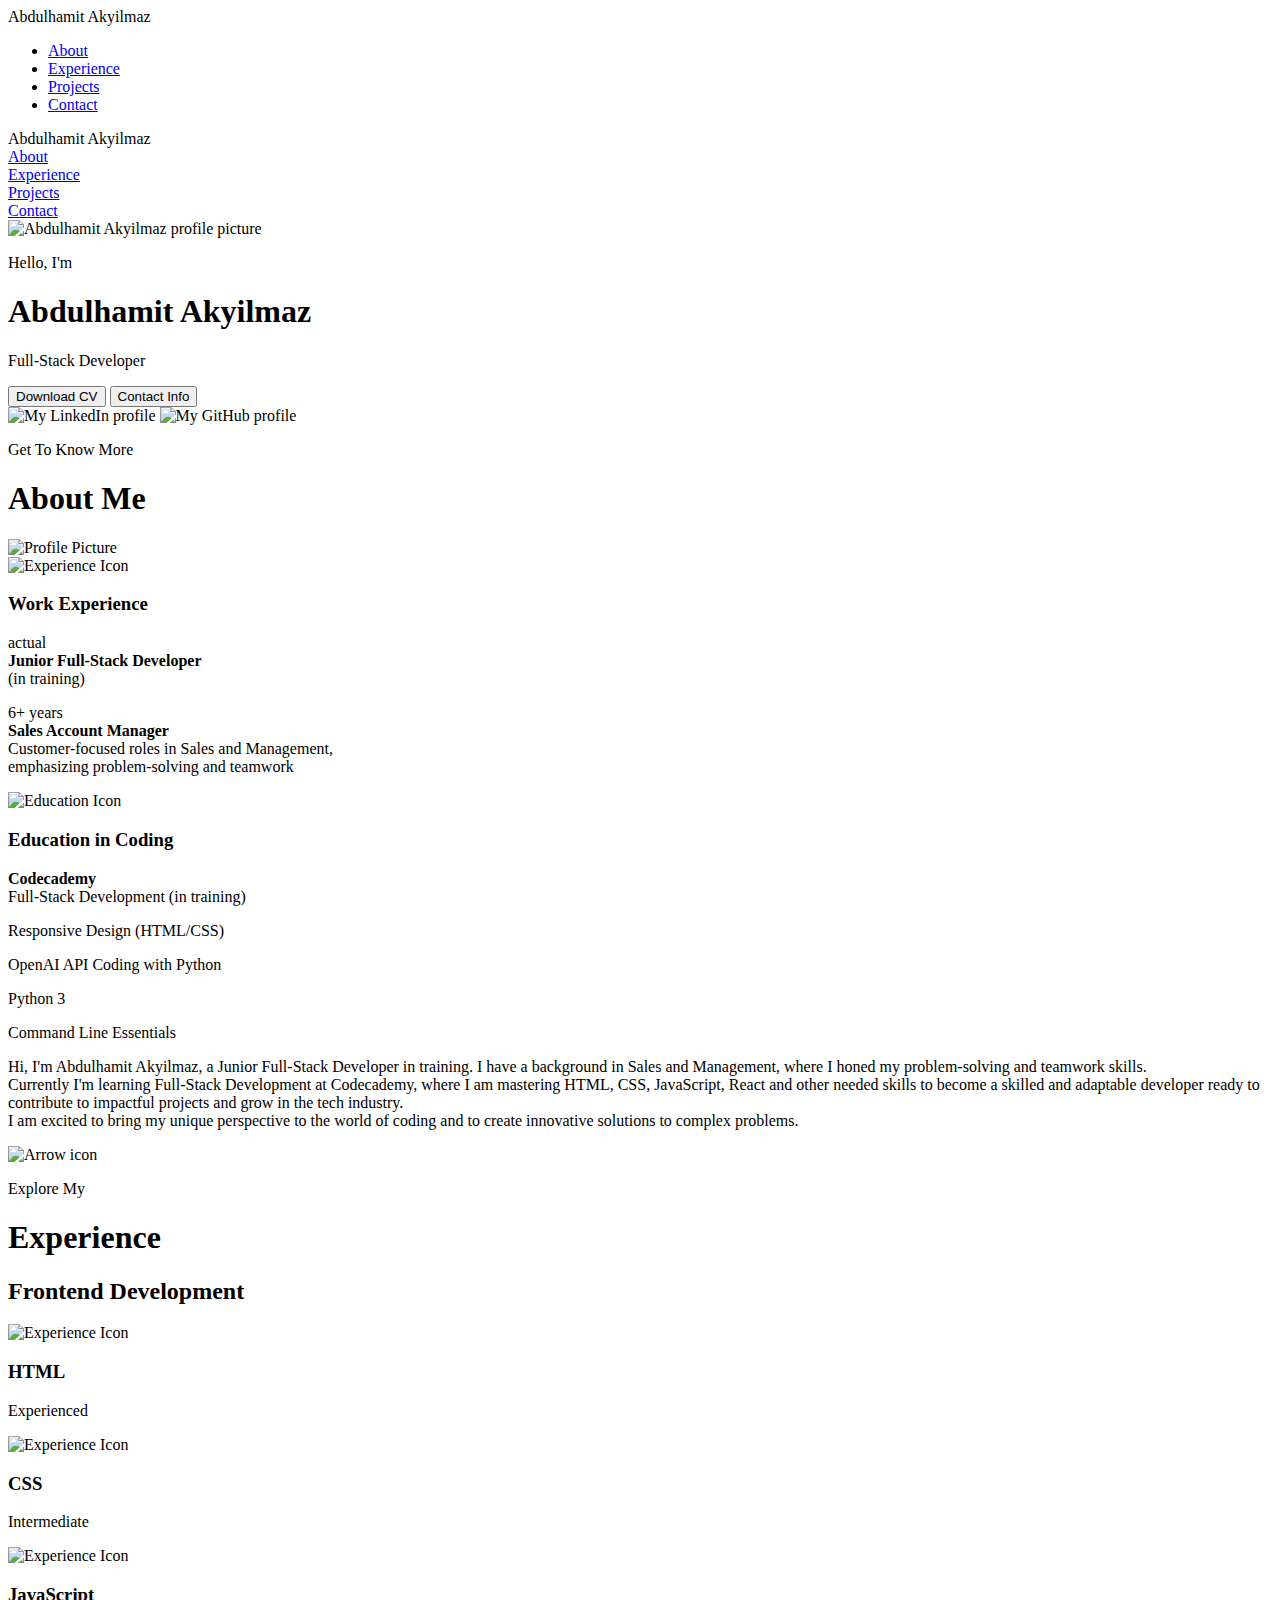
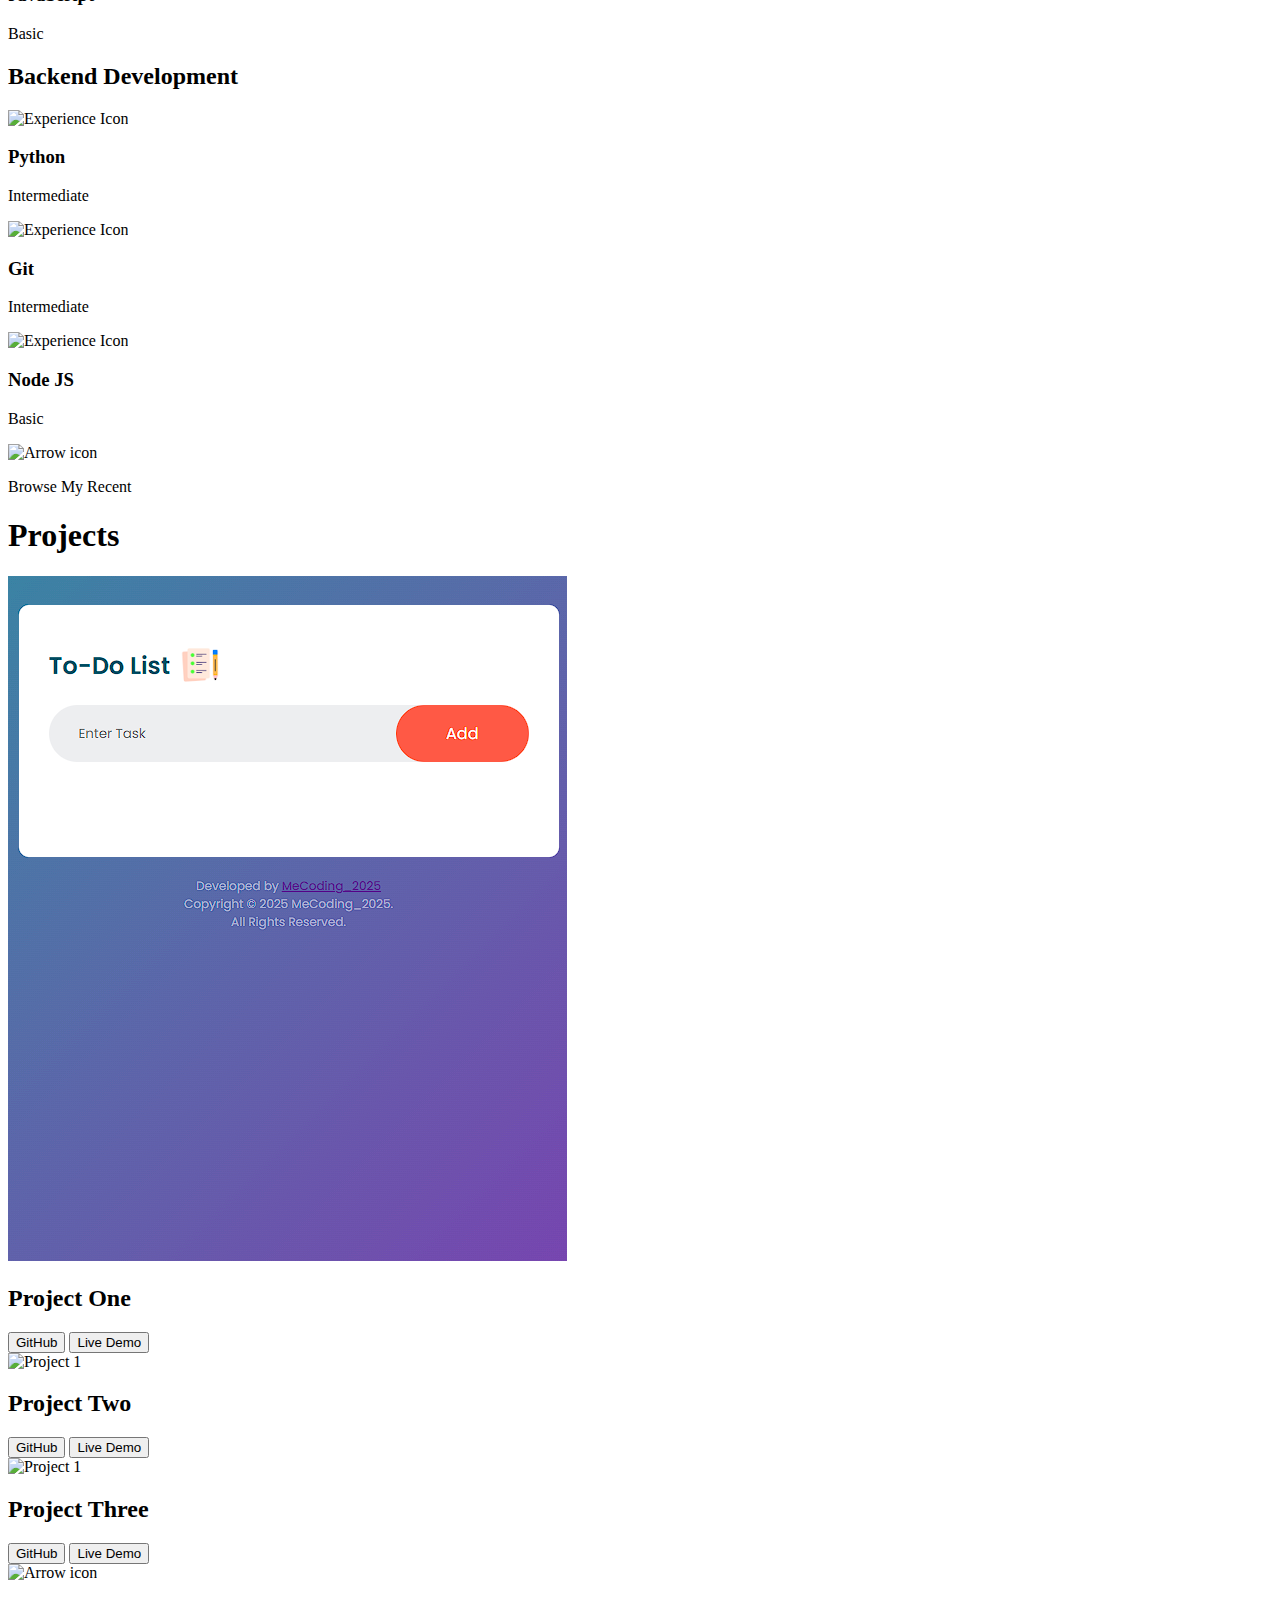
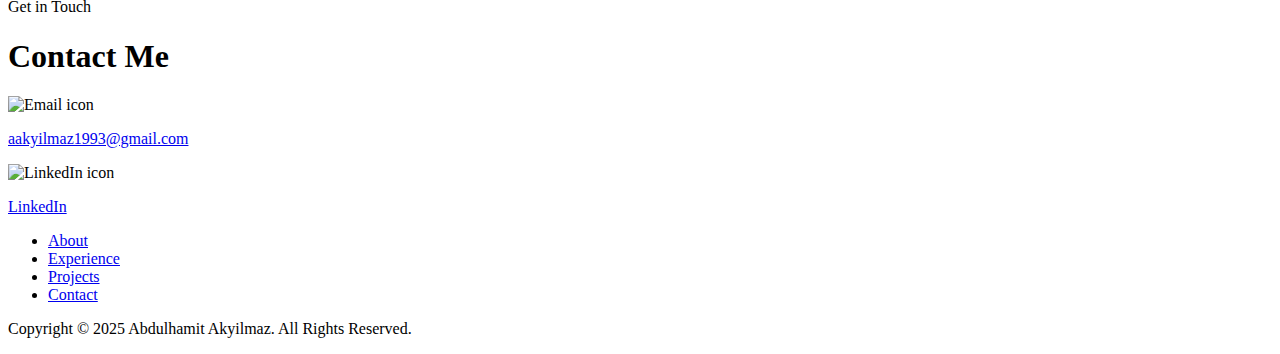
==== index.html @ ec8c19b9 "updated index and new project1 picture" ====
<!DOCTYPE html>
<html lang="en">
 <head>
    <meta charset="UTF-8">
    <meta http-equiv="X-UA-Compatible" content="ie=edge">
    <meta name="viewport" content="width=device-width, initial-scale=1.0">
    <link rel="stylesheet" href="style.css">
    <link rel="stylesheet" href="mediaqueries.css">
    <title>My Portfolio</title>
 </head>
 <body>
    <nav id="desktop-nav">
        <div class="logo">Abdulhamit Akyilmaz</div>
        <div>
            <ul class="nav-links">
                <li><a href="#about">About</a></li>
                <li><a href="#experience">Experience</a></li>
                <li><a href="#projects">Projects</a></li>
                <li><a href="#contact">Contact</a></li>
            </ul>
        </div>
    </nav>
    <nav id="hamburger-nav">
        <div class="logo">Abdulhamit Akyilmaz</div>
        <div class="hamburger-menu">
            <div class="hamburger-icon" onclick="toggleMenu()">
                <span></span>
                <span></span>
                <span></span>
            </div>
            <div class="menu-links">
                <li><a href="#about" onclick="toggleMenu()">About</a></li>
                <li><a href="#experience" onclick="toggleMenu()">Experience</a></li>
                <li><a href="#projects" onclick="toggleMenu()">Projects</a></li>
                <li><a href="#contact" onclick="toggleMenu()">Contact</a></li>
            </div>
        </div>
    </nav>
    <section id="profile">
        <div class="section__pic-container">
            <img src="./assets/profile-pic.png" alt="Abdulhamit Akyilmaz profile picture">
        </div>
        <div class="section__text">
            <p class="section__text__p1">Hello, I'm</p>
            <h1 class="title">Abdulhamit Akyilmaz</h1>
            <p class="section__text__p2">Full-Stack Developer</p>
            <div class="btn-container">
                <button class="btn btn-color-2" 
                onclick="window.open('./assets/resume-example.pdf')">Download CV</button>
                <button class="btn btn-color-1" 
                onclick="location.href='./#contact'">Contact Info</button>
            </div>
            <div id="socials-container">
                <img src="./assets/linkedin.png" alt="My LinkedIn profile" 
                class="icon" onclick="location.href='https://www.linkedin.com/in/abdulhamit-akyilmaz-666248226/'">
                <img src="./assets/github.png" alt="My GitHub profile" 
                class="icon" onclick="location.href='https://github.com/MeCoding2025'">
            </div>
        </div>
    </section>
    <section id="about">
        <p class="section__text__p1">Get To Know More</p>
        <h1 class="title">About Me</h1>
        <div class="section-container">
            <div class="section__pic-container">
                <img src="./assets/about-pic.png" 
                alt="Profile Picture"
                class="about-pic">
            </div>
            <div class="about-details-container">
                <div class="about-containers">
                    <div class="details-container">
                        <img src="./assets/experience.png" 
                        alt="Experience Icon"
                        class="icon">
                        <h3>Work Experience</h3>
                        <p>actual <br /><strong>Junior Full-Stack Developer</strong> <br />(in training)</p>
                        <p>6+ years <br /><strong>Sales Account Manager</strong> <br />
                            Customer-focused roles in Sales and Management,<br> 
                            emphasizing problem-solving and teamwork</p>
                    </div>
                    <div class="details-container">
                        <img src="./assets/education.png" 
                        alt="Education Icon"
                        class="icon">
                        <h3>Education in Coding</h3>
                        <p><strong>Codecademy</strong> <br />Full-Stack Development (in training)</p>
                        <p>Responsive Design (HTML/CSS)</p>
                        <p>OpenAI API Coding with Python</p>
                        <p>Python 3</p>
                        <p>Command Line Essentials</p>
                    </div>
                </div>
                <div class="text-container">
                    <p>Hi, I'm Abdulhamit Akyilmaz, a Junior Full-Stack Developer in training. 
                        I have a background in Sales and Management, where I honed my problem-solving and teamwork skills. <br>
                        Currently I'm learning Full-Stack Development at Codecademy, where I am mastering HTML, CSS, JavaScript, React and other needed skills to become a skilled and adaptable developer ready to contribute to impactful projects and grow in the tech industry. <br> 
                        I am excited to bring my unique perspective to the world of coding and to create innovative solutions to complex problems.
                    </p>
                </div>
            </div>
        </div>
        <img src="./assets/arrow.png" alt="Arrow icon" class="icon arrow"
        onclick="location.href='#experience'">
    </section>
    <section id="experience">
        <p class="section__text__p1">Explore My</p>
        <h1 class="title">Experience</h1>
        <div class="experience-details-container">
            <div class="about-containers">
                <div class="details-container">
                    <h2 class="experience-sub-title">Frontend Development</h2>
                    <div class="article-container">
                        <article>
                            <img src="./assets/checkmark.png" alt="Experience Icon" class="icon">
                            <div>
                                <h3>HTML</h3>
                                <p>Experienced</p>
                            </div>
                        </article>
                        <article>
                            <img src="./assets/checkmark.png" alt="Experience Icon" class="icon">
                            <div>
                                <h3>CSS</h3>
                                <p>Intermediate</p>
                            </div>
                        </article>
                        <article>
                            <img src="./assets/checkmark.png" alt="Experience Icon" class="icon">
                            <div>
                                <h3>JavaScript</h3>
                                <p>Basic</p>
                            </div>
                        </article>
                    </div>
                </div>
                <div class="details-container">
                    <h2 class="experience-sub-title">Backend Development</h2>
                    <div class="article-container">
                        <article>
                            <img src="./assets/checkmark.png" alt="Experience Icon" class="icon">
                            <div>
                                <h3>Python</h3>
                                <p>Intermediate</p>
                            </div>
                        </article>
                        <article>
                            <img src="./assets/checkmark.png" alt="Experience Icon" class="icon">
                            <div>
                                <h3>Git</h3>
                                <p>Intermediate</p>
                            </div>
                        </article>
                        <article>
                            <img src="./assets/checkmark.png" alt="Experience Icon" class="icon">
                            <div>
                                <h3>Node JS</h3>
                                <p>Basic</p>
                            </div>
                        </article>
                    </div>
                </div>
            </div>
        </div>
        <img src="./assets/arrow.png" alt="Arrow icon" class="icon arrow"
        onclick="location.href='#projects'">
    </section>
    <section id="projects">
        <p class="section__text__p1">Browse My Recent</p>
        <h1 class="title">Projects</h1>
        <div class="experience-details-container">
            <div class="about-containers">
                <div class="details-container color-container">
                    <div class="article-container">
                        <img src="./assets/project-1.png" alt="Project 1" class="project-img">
                    </div>
                    <h2 class="experience-sub-title project-title">Project One</h2>
                    <div class="btn-container">
                        <button class="btn btn-color-2 project-btn" 
                        onclick="location.href='https://github.com/MeCoding2025/ToDoList_Project'">GitHub</button>
                        <button class="btn btn-color-2 project-btn" 
                        onclick="location.href='https://github.com/MeCoding2025/ToDoList_Project'">Live Demo</button>
                    </div>
                </div>
                <div class="details-container color-container">
                    <div class="article-container">
                        <img src="./assets/project-2.png" alt="Project 1" class="project-img">
                    </div>
                    <h2 class="experience-sub-title project-title">Project Two</h2>
                    <div class="btn-container">
                        <button class="btn btn-color-2 project-btn" 
                        onclick="location.href='https://github.com/MeCoding2025'">GitHub</button>
                        <button class="btn btn-color-2 project-btn" 
                        onclick="location.href='https://github.com/MeCoding2025'">Live Demo</button>
                    </div>
                </div>
                <div class="details-container color-container">
                    <div class="article-container">
                        <img src="./assets/project-3.png" alt="Project 1" class="project-img">
                    </div>
                    <h2 class="experience-sub-title project-title">Project Three</h2>
                    <div class="btn-container">
                        <button class="btn btn-color-2 project-btn" 
                        onclick="location.href='https://github.com/MeCoding2025'">GitHub</button>
                        <button class="btn btn-color-2 project-btn" 
                        onclick="location.href='https://github.com/MeCoding2025'">Live Demo</button>
                    </div>
                </div>
            </div>
        </div>
        <img src="./assets/arrow.png" alt="Arrow icon" class="icon arrow"
        onclick="location.href='#contact'">
    </section>
    <section id="contact">
        <p class="section__text__p1">Get in Touch</p>
        <h1 class="title">Contact Me</h1>
        <div class="contact-info-upper-container">
          <div class="contact-info-container">
            <img
              src="./assets/email.png"
              alt="Email icon"
              class="icon contact-icon email-icon"
            />
            <p><a href="mailto:aakyilmaz1993@gmail.com">aakyilmaz1993@gmail.com</a></p>
          </div>
          <div class="contact-info-container">
            <img
              src="./assets/linkedin.png"
              alt="LinkedIn icon"
              class="icon contact-icon"
            />
            <p><a href="https://www.linkedin.com/in/abdulhamit-akyilmaz-666248226/">LinkedIn</a></p>
          </div>
        </div>
      </section>
      <footer>
        <nav>
          <div class="nav-links-container">
            <ul class="nav-links">
              <li><a href="#about">About</a></li>
              <li><a href="#experience">Experience</a></li>
              <li><a href="#projects">Projects</a></li>
              <li><a href="#contact">Contact</a></li>
            </ul>
          </div>
        </nav>
        <p>Copyright &#169; 2025 Abdulhamit Akyilmaz. All Rights Reserved.</p>
      </footer>
    <script src="script.js"></script>
 </body>
</html>
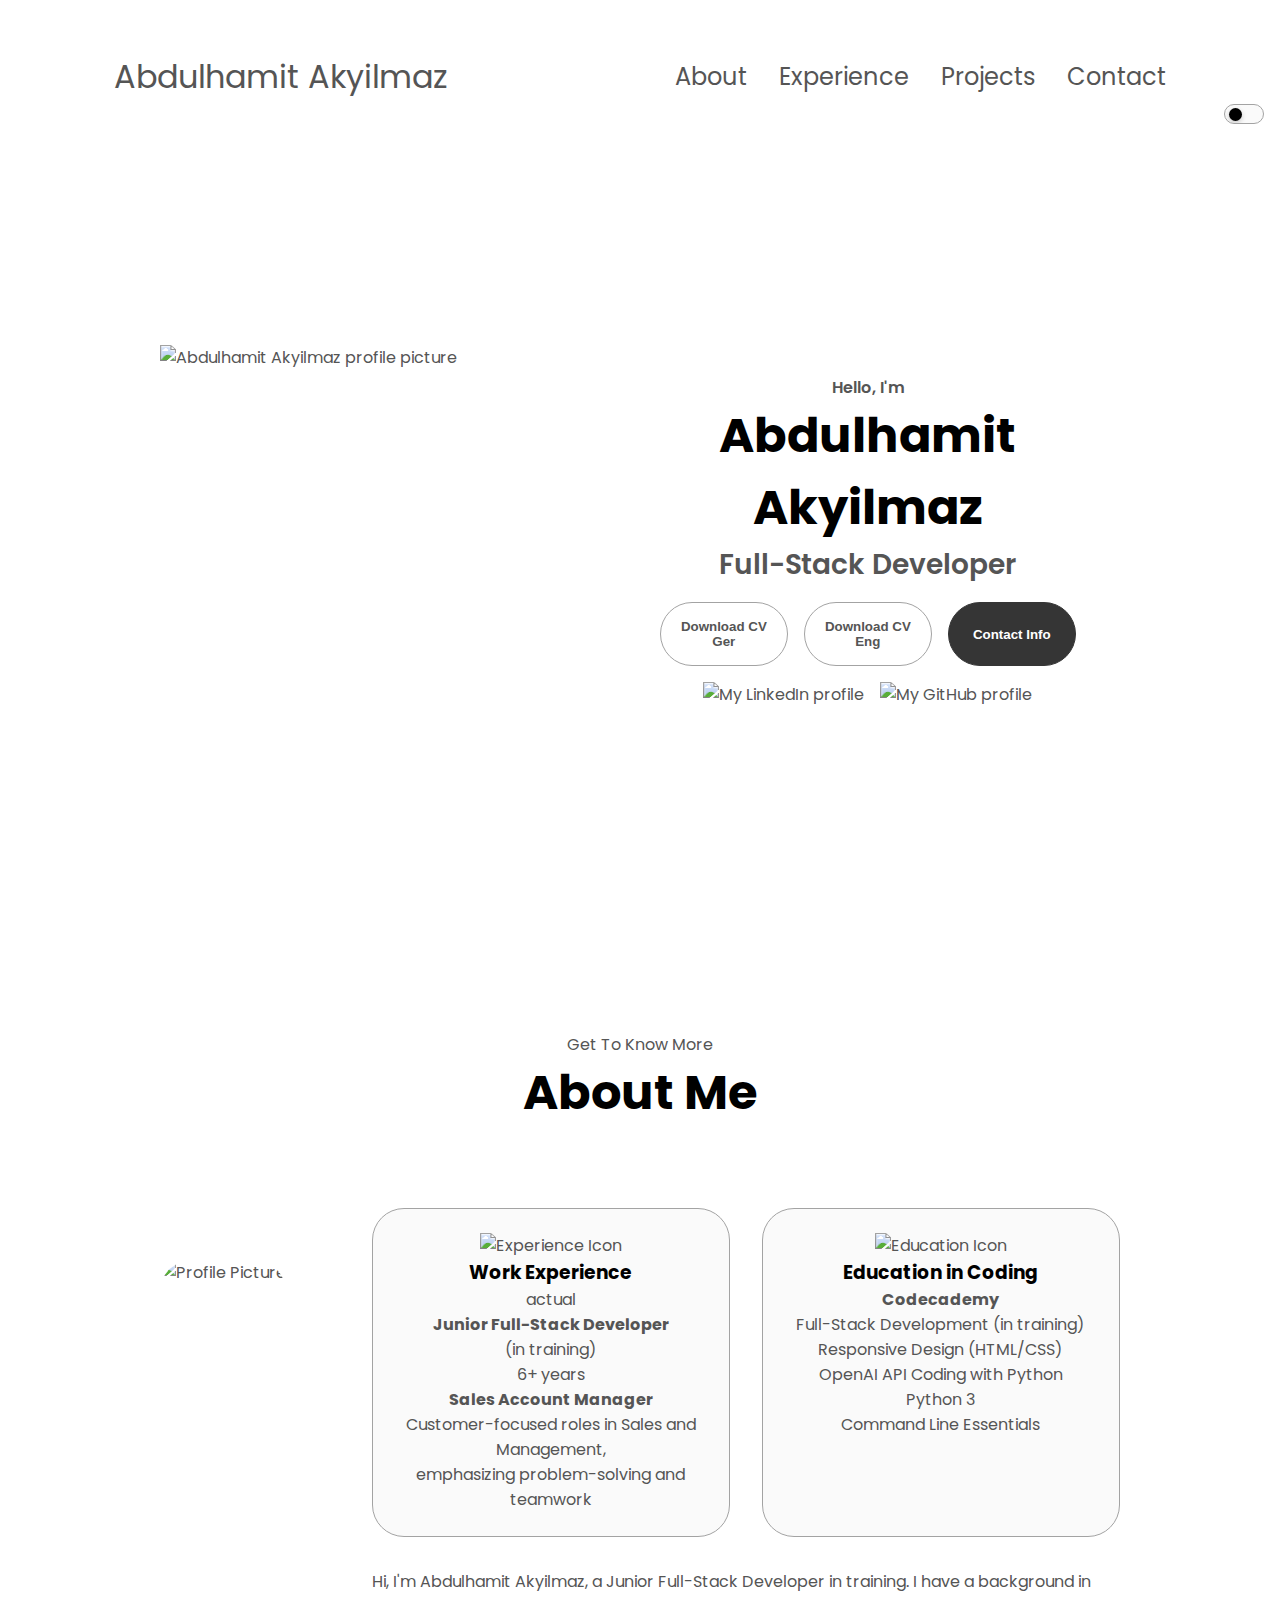
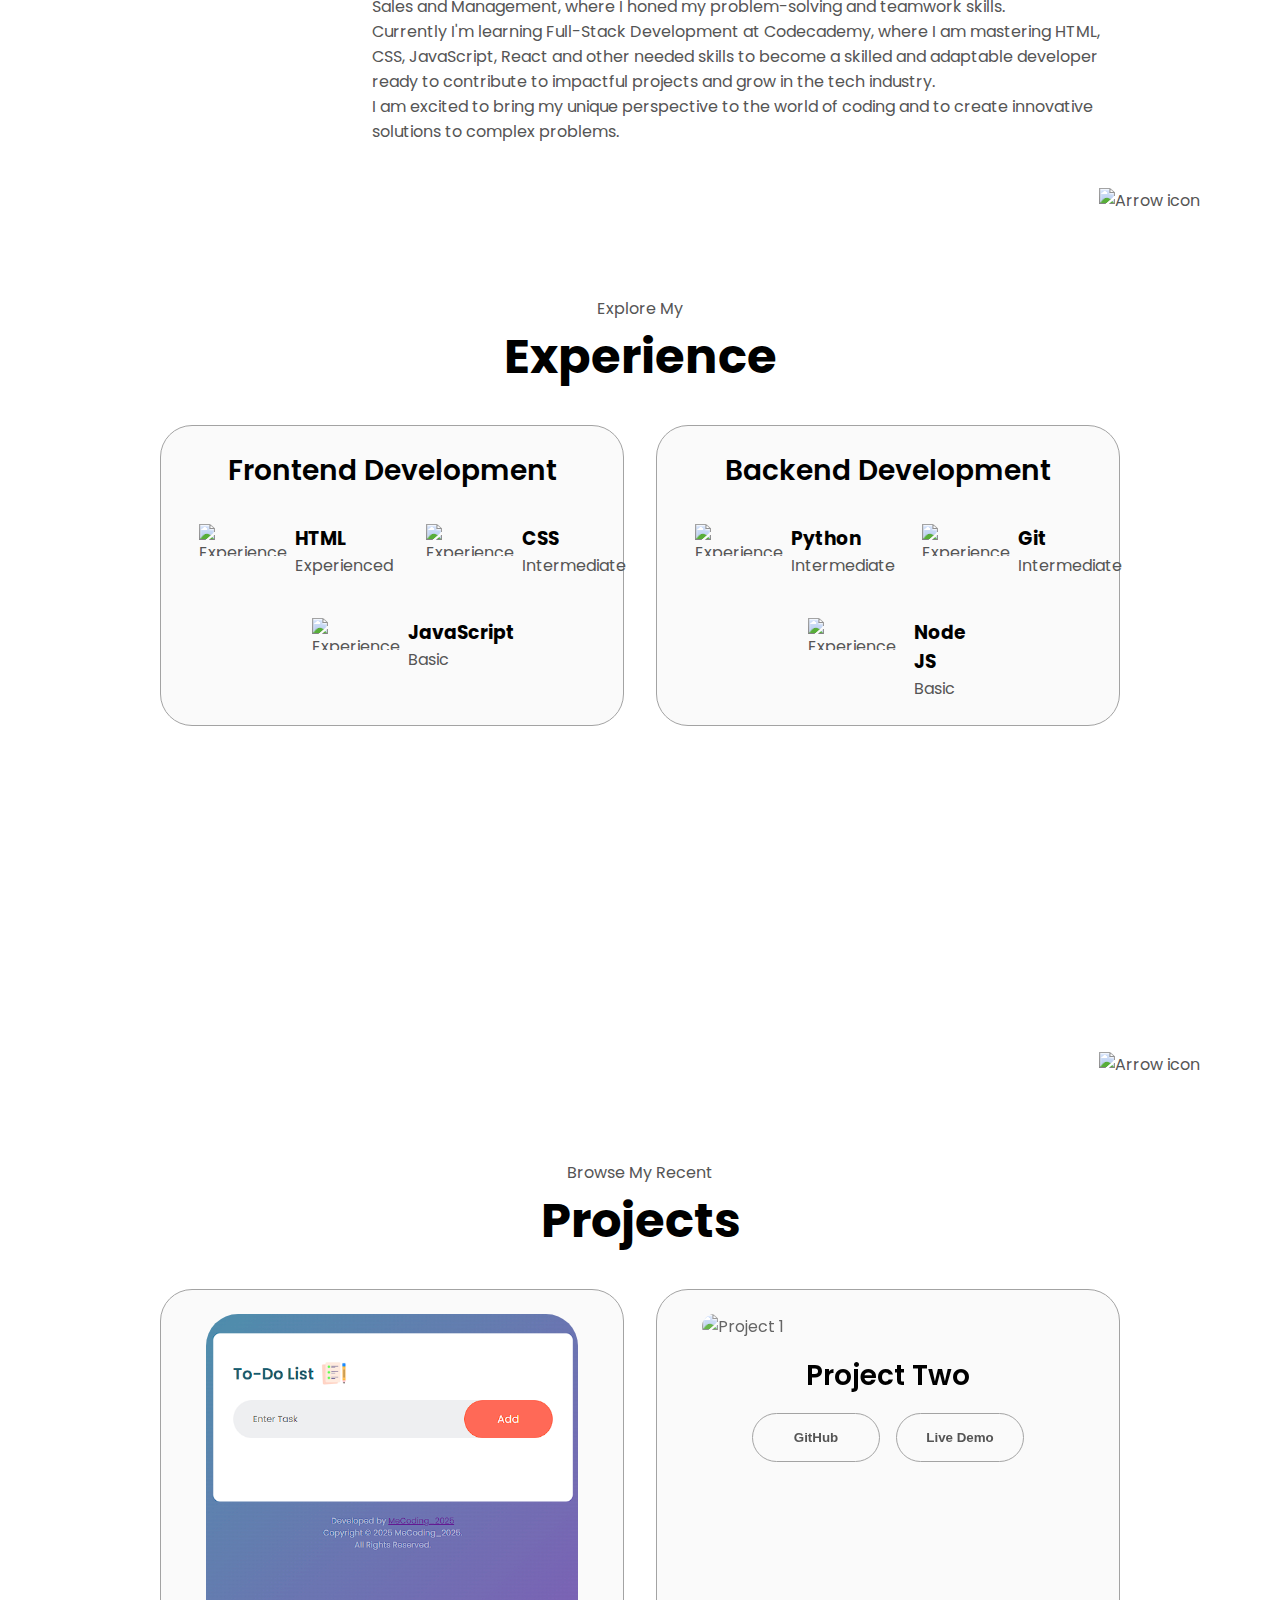
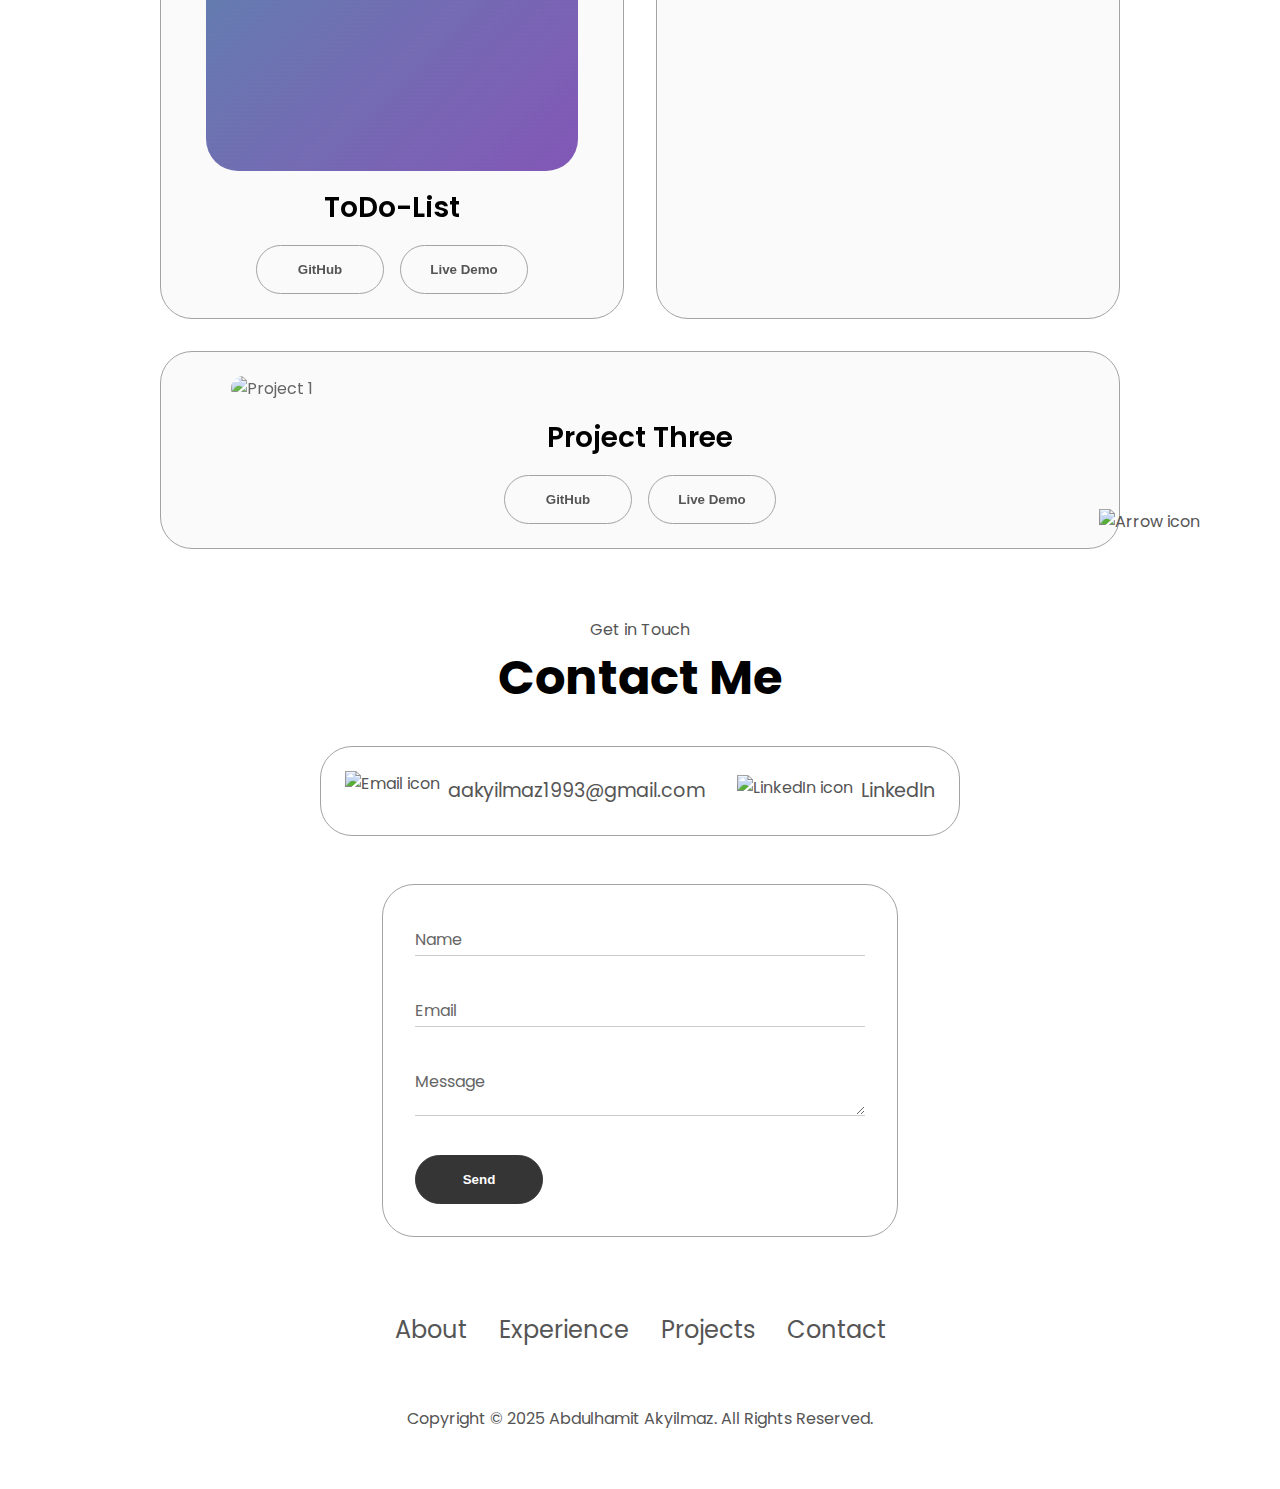
==== commit cf05023f: "updated with DarkMode and Messageoption" ====
--- a/index.html
+++ b/index.html
@@ -46,7 +46,9 @@
             <p class="section__text__p2">Full-Stack Developer</p>
             <div class="btn-container">
                 <button class="btn btn-color-2" 
-                onclick="window.open('./assets/resume-example.pdf')">Download CV</button>
+                onclick="window.open('./assets/resume_akyilmaz_ger.pdf')">Download CV Ger</button>
+                <button class="btn btn-color-2" 
+                onclick="window.open('./assets/resume_akyilmaz_eng.pdf')">Download CV Eng</button>
                 <button class="btn btn-color-1" 
                 onclick="location.href='./#contact'">Contact Info</button>
             </div>
@@ -174,12 +176,12 @@
                     <div class="article-container">
                         <img src="./assets/project-1.png" alt="Project 1" class="project-img">
                     </div>
-                    <h2 class="experience-sub-title project-title">Project One</h2>
+                    <h2 class="experience-sub-title project-title">ToDo-List</h2>
                     <div class="btn-container">
                         <button class="btn btn-color-2 project-btn" 
                         onclick="location.href='https://github.com/MeCoding2025/ToDoList_Project'">GitHub</button>
                         <button class="btn btn-color-2 project-btn" 
-                        onclick="location.href='https://github.com/MeCoding2025/ToDoList_Project'">Live Demo</button>
+                        onclick="location.href='https://aakyilmaz-todolist.netlify.app/'">Live Demo</button>
                     </div>
                 </div>
                 <div class="details-container color-container">
@@ -232,6 +234,36 @@
             <p><a href="https://www.linkedin.com/in/abdulhamit-akyilmaz-666248226/">LinkedIn</a></p>
           </div>
         </div>
+        <div class="contact-form-container">
+            <form action="https://formsubmit.co/8901119cedc741eeb642e109dcdd4ae8" method="POST" id="contact-form" onsubmit="return handleSubmit(event)">
+                <div class="form-group">
+                    <input type="text" id="name" name="name" required>
+                    <label for="name">Name</label>
+                    <span class="focus-border"></span>
+                </div>
+            
+                <div class="form-group">
+                    <input type="email" id="email" name="email" required>
+                    <label for="email">Email</label>
+                    <span class="focus-border"></span>
+                </div>
+            
+                <div class="form-group">
+                    <textarea id="message" name="message" required></textarea>
+                    <label for="message">Message</label>
+                    <span class="focus-border"></span>
+                </div>
+            
+                <button type="submit" class="btn btn-color-1">
+                    <span class="btn-text">Send</span>
+                    <span class="btn-loading">
+                    <svg class="spinner" viewBox="0 0 50 50">
+                        <circle class="path" cx="25" cy="25" r="20" fill="none" stroke-width="5"></circle>
+                    </svg>
+                    </span>
+                </button>
+            </form>
+        </div>
       </section>
       <footer>
         <nav>
--- a/style.css
+++ b/style.css
@@ -0,0 +1,683 @@
+/* GENERAL */
+
+@import url("https://fonts.googleapis.com/css2?family=Poppins:wght@300;400;500;600&display=swap");
+
+* {
+  margin: 0;
+  padding: 0;
+}
+
+body {
+  font-family: "Poppins", sans-serif;
+}
+
+html {
+  scroll-behavior: smooth;
+}
+
+p {
+  color: rgb(85, 85, 85);
+}
+
+/* TRANSITION */
+
+a,
+.btn {
+  transition: all 300ms ease;
+}
+
+/* DESKTOP NAV */
+
+nav,
+.nav-links {
+  display: flex;
+}
+
+nav {
+  justify-content: space-around;
+  align-items: center;
+  height: 17vh;
+}
+
+.nav-links {
+  gap: 2rem;
+  list-style: none;
+  font-size: 1.5rem;
+}
+
+a {
+  color: black;
+  text-decoration: none;
+  text-decoration-color: white;
+}
+
+a:hover {
+  color: grey;
+  text-decoration: underline;
+  text-underline-offset: 0.5rem;
+  text-decoration-color: rgb(181, 181, 181);
+}
+
+.logo {
+  font-size: 2rem;
+}
+
+.logo:hover {
+  cursor: default;
+}
+
+/* HAMBURGER MENU */
+
+#hamburger-nav {
+  display: none;
+}
+
+.hamburger-menu {
+  position: relative;
+  display: inline-block;
+}
+
+.hamburger-icon {
+  display: flex;
+  flex-direction: column;
+  justify-content: space-between;
+  height: 24px;
+  width: 30px;
+  cursor: pointer;
+}
+
+.hamburger-icon span {
+  width: 100%;
+  height: 2px;
+  background-color: black;
+  transition: all 0.3 ease-in-out;
+}
+
+.menu-links {
+  position: absolute;
+  top: 100%;
+  right: 0;
+  background-color: white;
+  width: fit-content;
+  max-height: 0;
+  overflow: hidden;
+  transition: all 0.3 ease-in-out;
+}
+
+.menu-links a {
+  display: block;
+  padding: 10px;
+  text-align: center;
+  font-size: 1.5rem;
+  color: black;
+  text-decoration: none;
+  transition: all 0.3 ease-in-out;
+}
+
+.menu-links li {
+  list-style: none;
+}
+
+.menu-links.open {
+  max-height: 300px;
+}
+
+.hamburger-icon.open span:first-child {
+  transform: rotate(45deg) translate(10px, 5px);
+}
+
+.hamburger-icon.open span:nth-child(2) {
+  opacity: 0;
+}
+
+.hamburger-icon.open span:last-child {
+  transform: rotate(-45deg) translate(10px, -5px);
+}
+
+.hamburger-icon span:first-child {
+  transform: none;
+}
+
+.hamburger-icon span:first-child {
+  opacity: 1;
+}
+
+.hamburger-icon span:first-child {
+  transform: none;
+}
+
+/* SECTIONS */
+
+section {
+  padding-top: 4vh;
+  height: 96vh;
+  margin: 0 10rem;
+  box-sizing: border-box;
+  min-height: fit-content;
+}
+
+.section-container {
+  display: flex;
+}
+
+/* PROFILE SECTION */
+
+#profile {
+  display: flex;
+  justify-content: center;
+  gap: 5rem;
+  height: 80vh;
+}
+
+.section__pic-container {
+  display: flex;
+  height: 400px;
+  width: 400px;
+  margin: auto 0;
+}
+
+.section__text {
+  align-self: center;
+  text-align: center;
+}
+
+.section__text p {
+  font-weight: 600;
+}
+
+.section__text__p1 {
+  text-align: center;
+}
+
+.section__text__p2 {
+  font-size: 1.75rem;
+  margin-bottom: 1rem;
+}
+
+.title {
+  font-size: 3rem;
+  text-align: center;
+}
+
+#socials-container {
+  display: flex;
+  justify-content: center;
+  margin-top: 1rem;
+  gap: 1rem;
+}
+
+/* ICONS */
+
+.icon {
+  cursor: pointer;
+  height: 2rem;
+}
+
+/* BUTTONS */
+
+.btn-container {
+  display: flex;
+  justify-content: center;
+  gap: 1rem;
+}
+
+.btn {
+  font-weight: 600;
+  transition: all 300ms ease;
+  padding: 1rem;
+  width: 8rem;
+  border-radius: 2rem;
+}
+
+.btn-color-1,
+.btn-color-2 {
+  border: rgb(53, 53, 53) 0.1rem solid;
+}
+
+.btn-color-1:hover,
+.btn-color-2:hover {
+  cursor: pointer;
+}
+
+
+.btn-color-1,
+.btn-color-2:hover {
+  background: rgb(53, 53, 53);
+  color: white;
+}
+
+.btn-color-1:hover {
+  background: rgb(0, 0, 0);
+}
+
+.btn-color-2 {
+  color: black;
+  background: none;
+}
+
+.btn-color-2:hover {
+  border: rgb(255, 255, 255) 0.1rem solid;
+}
+
+.btn-container {
+  gap: 1rem;
+}
+
+/* ABOUT SECTION */
+
+#about {
+  position: relative;
+}
+
+.about-containers {
+  gap: 2rem;
+  margin-bottom: 2rem;
+  margin-top: 2rem;
+}
+
+.about-details-container {
+  justify-content: center;
+  flex-direction: column;
+}
+
+.about-containers,
+.about-details-container {
+  display: flex;
+}
+
+.about-pic {
+  border-radius: 2rem;
+}
+
+.arrow {
+  position: absolute;
+  right: -5rem;
+  bottom: 2.5rem;
+}
+
+.details-container {
+  padding: 1.5rem;
+  flex: 1;
+  background: white;
+  border-radius: 2rem;
+  border: rgb(53, 53, 53) 0.1rem solid;
+  border-color: rgb(163, 163, 163);
+  text-align: center;
+}
+
+.section-container {
+  gap: 4rem;
+  height: 80%;
+}
+
+.section__pic-container {
+  height: 400px;
+  width: 400px;
+  margin: auto 0;
+}
+
+/* EXPERIENCE SECTION */
+
+#experience {
+  position: relative;
+}
+
+.experience-sub-title {
+  color: rgb(85, 85, 85);
+  font-weight: 600;
+  font-size: 1.75rem;
+  margin-bottom: 2rem;
+}
+
+.experience-details-container {
+  display: flex;
+  justify-content: center;
+  flex-direction: column;
+}
+
+.article-container {
+  display: flex;
+  text-align: initial;
+  flex-wrap: wrap;
+  flex-direction: row;
+  gap: 2.5rem;
+  justify-content: space-around;
+}
+
+article {
+  display: flex;
+  width: 10rem;
+  justify-content: space-around;
+  gap: 0.5rem;
+}
+
+article .icon {
+  cursor: default;
+}
+
+/* PROJECTS SECTION */
+
+#projects {
+  position: relative;
+}
+
+.color-container {
+  border-color: rgb(163, 163, 163);
+  background: rgb(250, 250, 250);
+  transition: all 0.3s ease;
+  perspective: 1000px;
+  transform-style: preserve-3d;
+}
+
+.color-container:hover {
+  transform: translateY(-10px) rotateX(5deg);
+  box-shadow: 0 15px 30px rgba(0, 0, 0, 0.1);
+}
+
+.project-img {
+  border-radius: 2rem;
+  width: 90%;
+  height: 90%;
+  transition: all 0.3s ease;
+  opacity: 0.9;
+}
+
+.color-container:hover .project-img {
+  opacity: 1;
+  transform: scale(1.05);
+}
+
+.project-title {
+  margin: 1rem;
+  color: black;
+  position: relative;
+  transition: all 0.3s ease;
+}
+
+.project-title::after {
+  content: '';
+  position: absolute;
+  width: 0;
+  height: 2px;
+  bottom: -5px;
+  left: 50%;
+  background-color: rgb(53, 53, 53);
+  transition: all 0.3s ease;
+}
+
+
+.color-container:hover .project-title::after {
+  width: 50%;
+  left: 25%;
+}
+
+.project-btn {
+  color: black;
+  border-color: rgb(163, 163, 163);
+}
+
+/* CONTACT */
+
+#contact {
+  display: flex;
+  justify-content: center;
+  flex-direction: column;
+  height: 70vh;
+}
+
+.contact-info-upper-container {
+  display: flex;
+  justify-content: center;
+  border-radius: 2rem;
+  border: rgb(53, 53, 53) 0.1rem solid;
+  border-color: rgb(163, 163, 163);
+  background: (250, 250, 250);
+  margin: 2rem auto;
+  padding: 0.5rem;
+}
+
+.contact-info-container {
+  display: flex;
+  align-items: center;
+  justify-content: center;
+  gap: 0.5rem;
+  margin: 1rem;
+}
+
+.contact-info-container p {
+  font-size: larger;
+}
+
+.contact-icon {
+  cursor: default;
+}
+
+.email-icon {
+  height: 2.5rem;
+}
+
+.contact-form-container {
+  min-width: 450px;
+  margin: 1rem auto;
+  padding: 2rem;
+  border-radius: 2rem;
+  border: rgb(53, 53, 53) 0.1rem solid;
+  border-color: rgb(163, 163, 163);
+  background: white;
+}
+
+.form-group {
+  position: relative;
+  margin-bottom: 2rem;
+}
+
+.form-group input,
+.form-group textarea {
+  width: 100%;
+  padding: 10px 0;
+  font-size: 16px;
+  border: none;
+  border-bottom: 1px solid #ccc;
+  outline: none;
+  background: transparent;
+  transition: border-color 0.3s ease;
+}
+
+.form-group label {
+  position: absolute;
+  top: 0;
+  left: 0;
+  padding: 10px 0;
+  font-size: 16px;
+  color: #666;
+  pointer-events: none;
+  transition: all 0.3s ease;
+}
+
+.form-group input:focus ~ label,
+.form-group textarea:focus ~ label,
+.form-group input:valid ~ label,
+.form-group textarea:valid ~ label {
+  top: -20px;
+  font-size: 12px;
+  color: rgb(53, 53, 53);
+}
+
+.focus-border {
+  position: absolute;
+  bottom: 0;
+  left: 0;
+  width: 0;
+  height: 2px;
+  background-color: rgb(53, 53, 53);
+  transition: width 0.3s ease;
+}
+
+.form-group input:focus ~ .focus-border,
+.form-group textarea:focus ~ .focus-border {
+  width: 100%;
+}
+
+.btn-loading {
+  display: none;
+}
+
+.btn.loading .btn-text {
+  display: none;
+}
+
+.btn.loading .btn-loading {
+  display: inline-block;
+}
+
+.spinner {
+  animation: rotate 2s linear infinite;
+  width: 20px;
+  height: 20px;
+}
+
+.path {
+  stroke: white;
+  stroke-linecap: round;
+  animation: dash 1.5s ease-in-out infinite;
+}
+
+@keyframes rotate {
+  100% {
+    transform: rotate(360deg);
+  }
+}
+
+@keyframes dash {
+  0% {
+    stroke-dasharray: 1, 150;
+    stroke-dashoffset: 0;
+  }
+  50% {
+    stroke-dasharray: 90, 150;
+    stroke-dashoffset: -35;
+  }
+  100% {
+    stroke-dasharray: 90, 150;
+    stroke-dashoffset: -124;
+  }
+}
+
+/* FOOTER SECTION */
+
+footer {
+  height: 26vh;
+  margin: 0 1rem;
+}
+
+footer p {
+  text-align: center;
+}
+
+/* Dark Mode Variables */
+:root {
+  --background-color: #ffffff;
+  --text-color: rgb(85, 85, 85);
+  --heading-color: #000000;
+  --card-background: rgb(250, 250, 250);
+  --border-color: rgb(163, 163, 163);
+  --button-color: white;
+  --button-background: rgb(53, 53, 53);
+  --transition-time: 0.5s;
+}
+
+[data-theme="dark"] {
+  --background-color: #1a1a1a;
+  --text-color: #e0e0e0;
+  --heading-color: #ffffff;
+  --card-background: #2d2d2d;
+  --border-color: #404040;
+  --img-color: invert(100%);
+}
+
+/* Apply Variables */
+body {
+  background-color: var(--background-color);
+  color: var(--text-color);
+  transition: all var(--transition-time) ease;
+}
+
+.title, h1, h2, h3, .experience-sub-title {
+  color: var(--heading-color);
+}
+
+p {
+  color: var(--text-color);
+}
+
+.icon, .arrow{
+  filter: var(--img-color);
+}
+
+.hamburger-icon span {
+  background-color: var(--heading-color);
+}
+
+.menu-links {
+  background-color: var(--background-color);
+}
+
+.menu-links a, .nav-links a, .contact-info-container a {
+  color: var(--text-color);
+}
+
+.btn-color-2 {
+  color: var(--text-color);
+  border-color: var(--border-color);
+}
+
+.details-container, .color-container {
+  background-color: var(--card-background);
+  border-color: var(--border-color);
+}
+
+/* Dark Mode Toggle Button Styles */
+.theme-toggle-container {
+  position: fixed;
+  top: 6.5rem;
+  right: 1rem;
+  z-index: 1000;
+}
+
+.theme-toggle-btn {
+  position: relative;
+  width: 40px;
+  height: 20px;
+  background-color: var(--card-background);
+  border-radius: 20px;
+  border: 1px solid var(--border-color);
+  cursor: pointer;
+  padding: 0;
+  overflow: hidden;
+  transition: all 0.3s ease;
+}
+
+.theme-toggle-btn:hover {
+  box-shadow: 0 5px 15px rgba(0, 0, 0, 0.1);
+}
+
+.toggle-circle {
+  position: absolute;
+  left: 4px;
+  top: 3px;
+  width: 13px;
+  height: 13px;
+  background-color: var(--heading-color);
+  border-radius: 50%;
+  transition: transform 0.3s ease;
+  box-shadow: 0 2px 5px rgba(0, 0, 0, 0.2);
+}
+
+/* Dark mode styles */
+.theme-toggle-btn.dark-mode {
+  background-color: var(--card-background);
+}
+
+.theme-toggle-btn.dark-mode .toggle-circle {
+  transform: translateX(20px);
+}
--- a/mediaqueries.css
+++ b/mediaqueries.css
@@ -0,0 +1,119 @@
+@media screen and (max-width: 1400px) {
+  #profile {
+    height: 83vh;
+    margin-bottom: 6rem;
+  }
+  .about-containers {
+    flex-wrap: wrap;
+  }
+}
+
+
+@media screen and (max-width: 1200px) {
+  #desktop-nav {
+    display: none;
+  }
+  #hamburger-nav {
+    display: flex;
+  }
+  #experience, .experience-details-container {
+    margin-top: 2rem;
+  }    
+  #profile, .section-container {
+    display: block;
+  }
+  .arrow {
+    display: none;
+  }
+  section, .section-container {
+    height: fit-content;
+  }
+  section {
+    margin: 0 5%;
+  }
+  .section__pic-container {
+    height: 275px;
+    width: 275px;
+    margin: 0 auto 2rem;
+  }
+  .about-containers {
+    margin-top: 0;
+  }
+}
+
+@media screen and (max-width: 600px) {
+  #contact, footer {
+    height: 40vh;
+  }
+  #profile {
+    height: 83vh;
+    margin-bottom: 0;
+  }
+  article {
+    font-size: 1rem;
+  }
+  footer nav {
+    height: fit-content;
+    margin-bottom: 2rem;
+  }
+  .about-containers, .contact-info-upper-container {
+    flex-wrap: wrap;
+  }
+  .contact-info-container {
+    margin: 0;
+  }
+  .contact-info-container p, .nav-links li a {
+    font-size: 1rem;
+  }
+  .experience-sub-title {
+    font-size: 1.25rem;
+  }
+  .logo {
+    font-size: 1.5rem;
+  }
+  .nav-links {
+    flex-direction: column;
+    gap: 0.5rem;
+    text-align: center;
+  }
+  .section__pic-container {
+    height: 46vw;
+    width: auto;
+    justify-content: center;
+  }
+  .section__text__p2 {
+    font-size: 1.25rem;
+  }
+  .title {
+    font-size: 2rem;
+  }
+  .text-container {
+    text-align: justify;
+  }
+
+  .contact-form-container {
+    flex: auto;
+    min-width: auto;
+  }
+
+  .theme-toggle-container {
+    position: fixed;
+    top: 5rem;
+    right: 1rem;
+    z-index: 1000;
+  }
+
+  .theme-toggle-btn {
+    position: relative;
+    width: 40px;
+    height: 20px;
+    background-color: var(--card-background);
+    border-radius: 20px;
+    border: 1px solid var(--border-color);
+    cursor: pointer;
+    padding: 0;
+    overflow: hidden;
+    transition: all 0.3s ease;
+    opacity: 0.3;
+  }
+}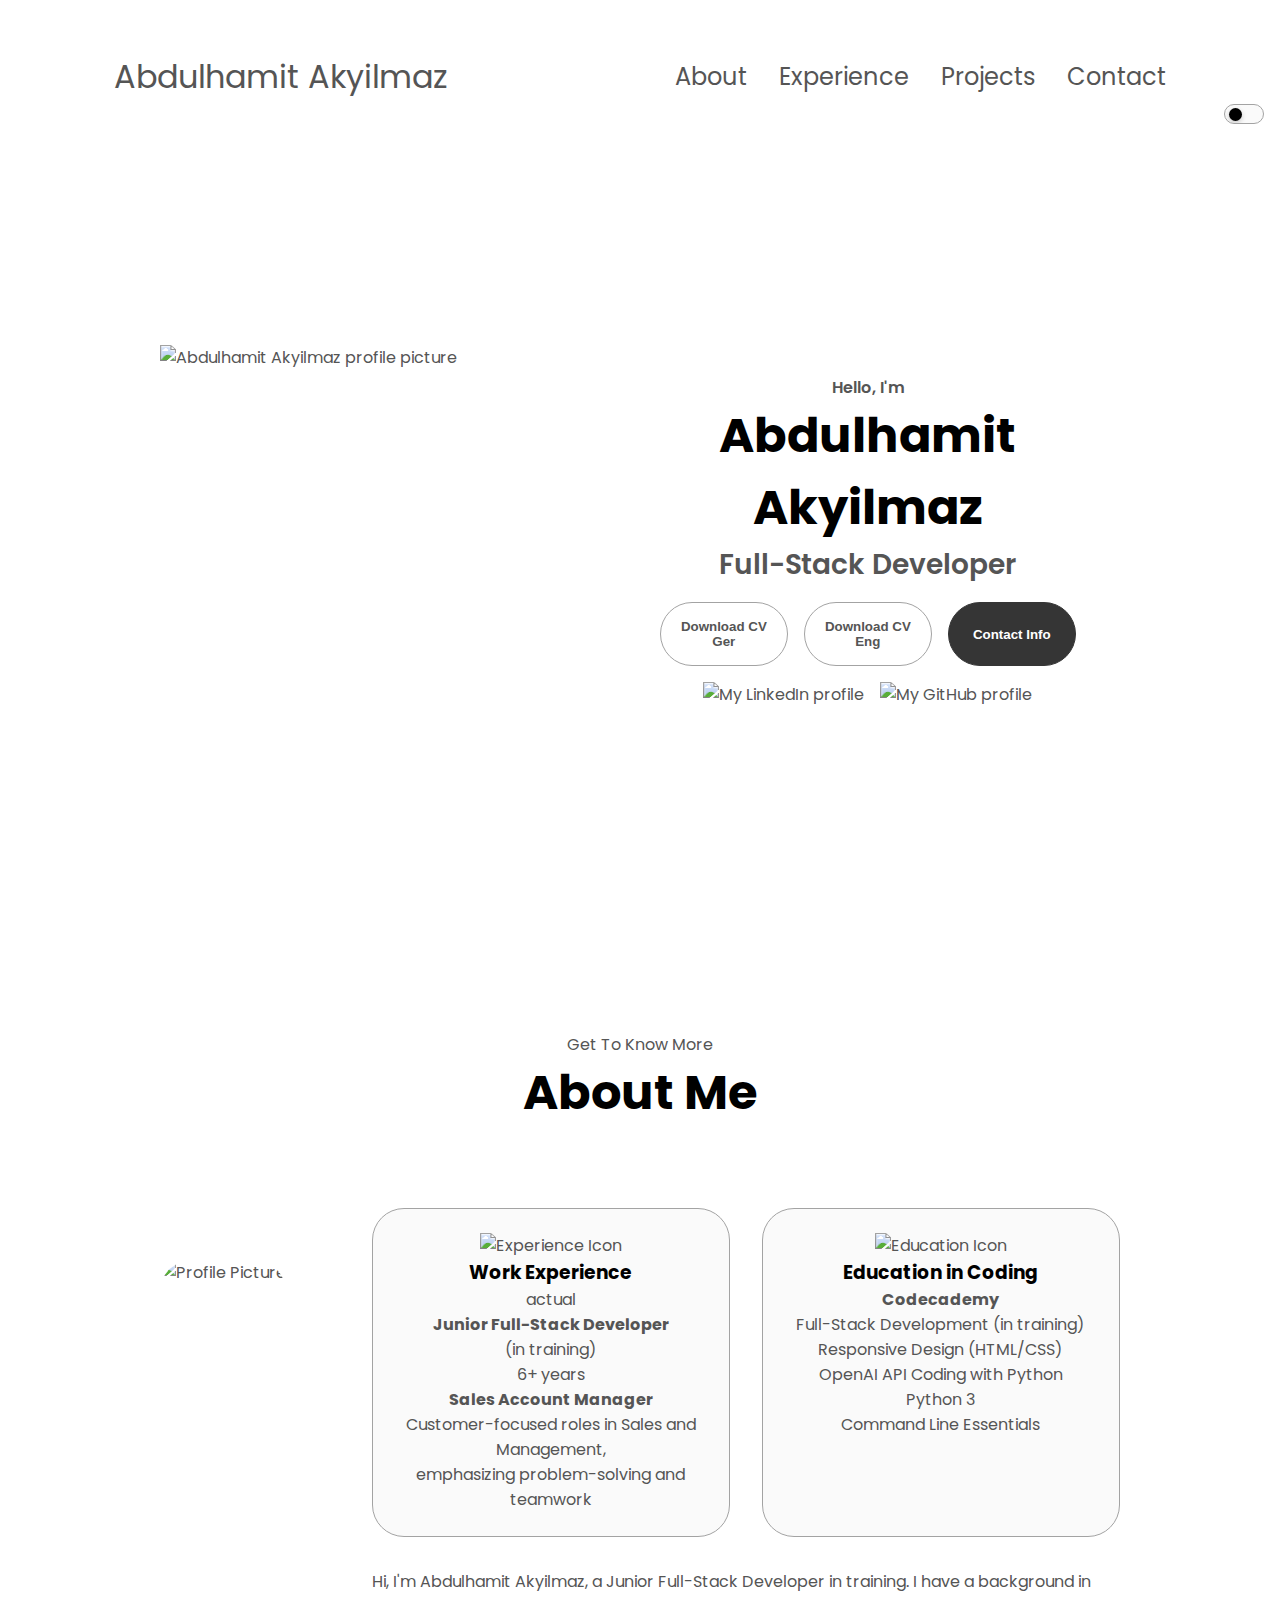
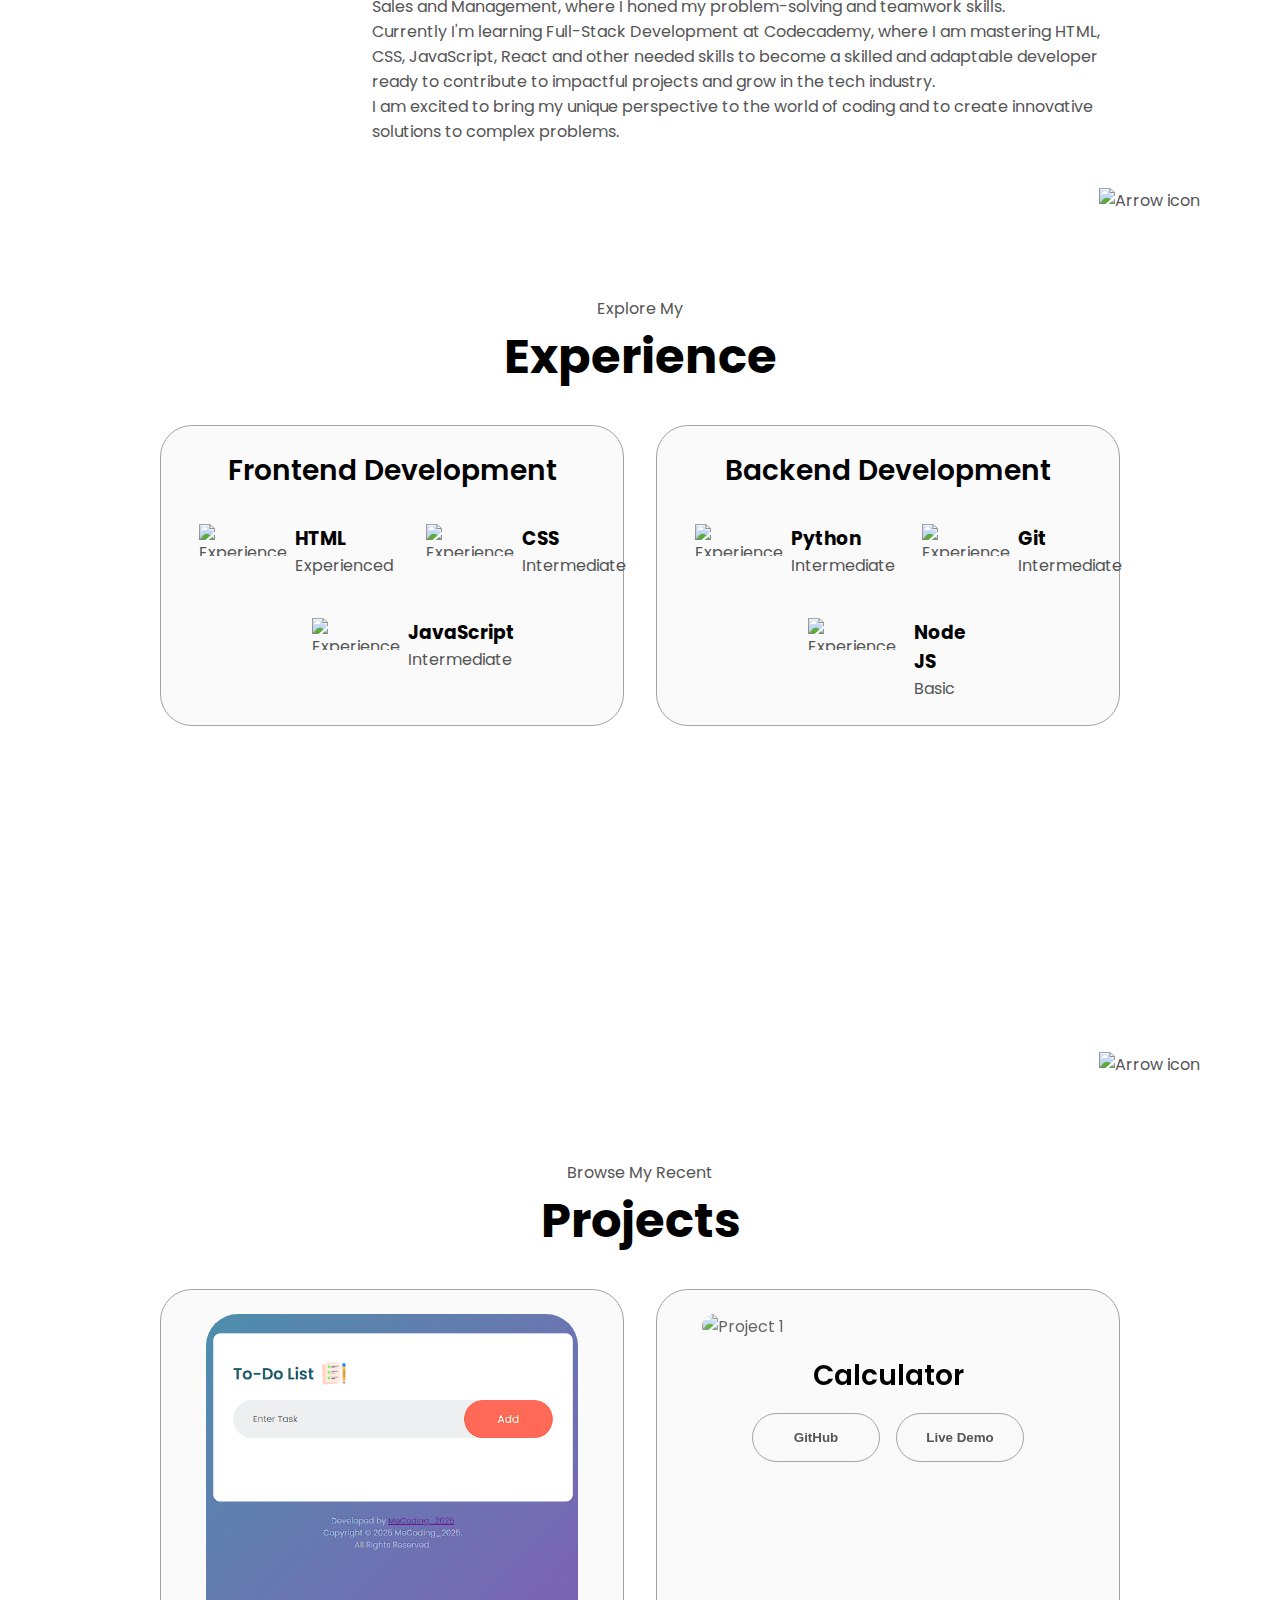
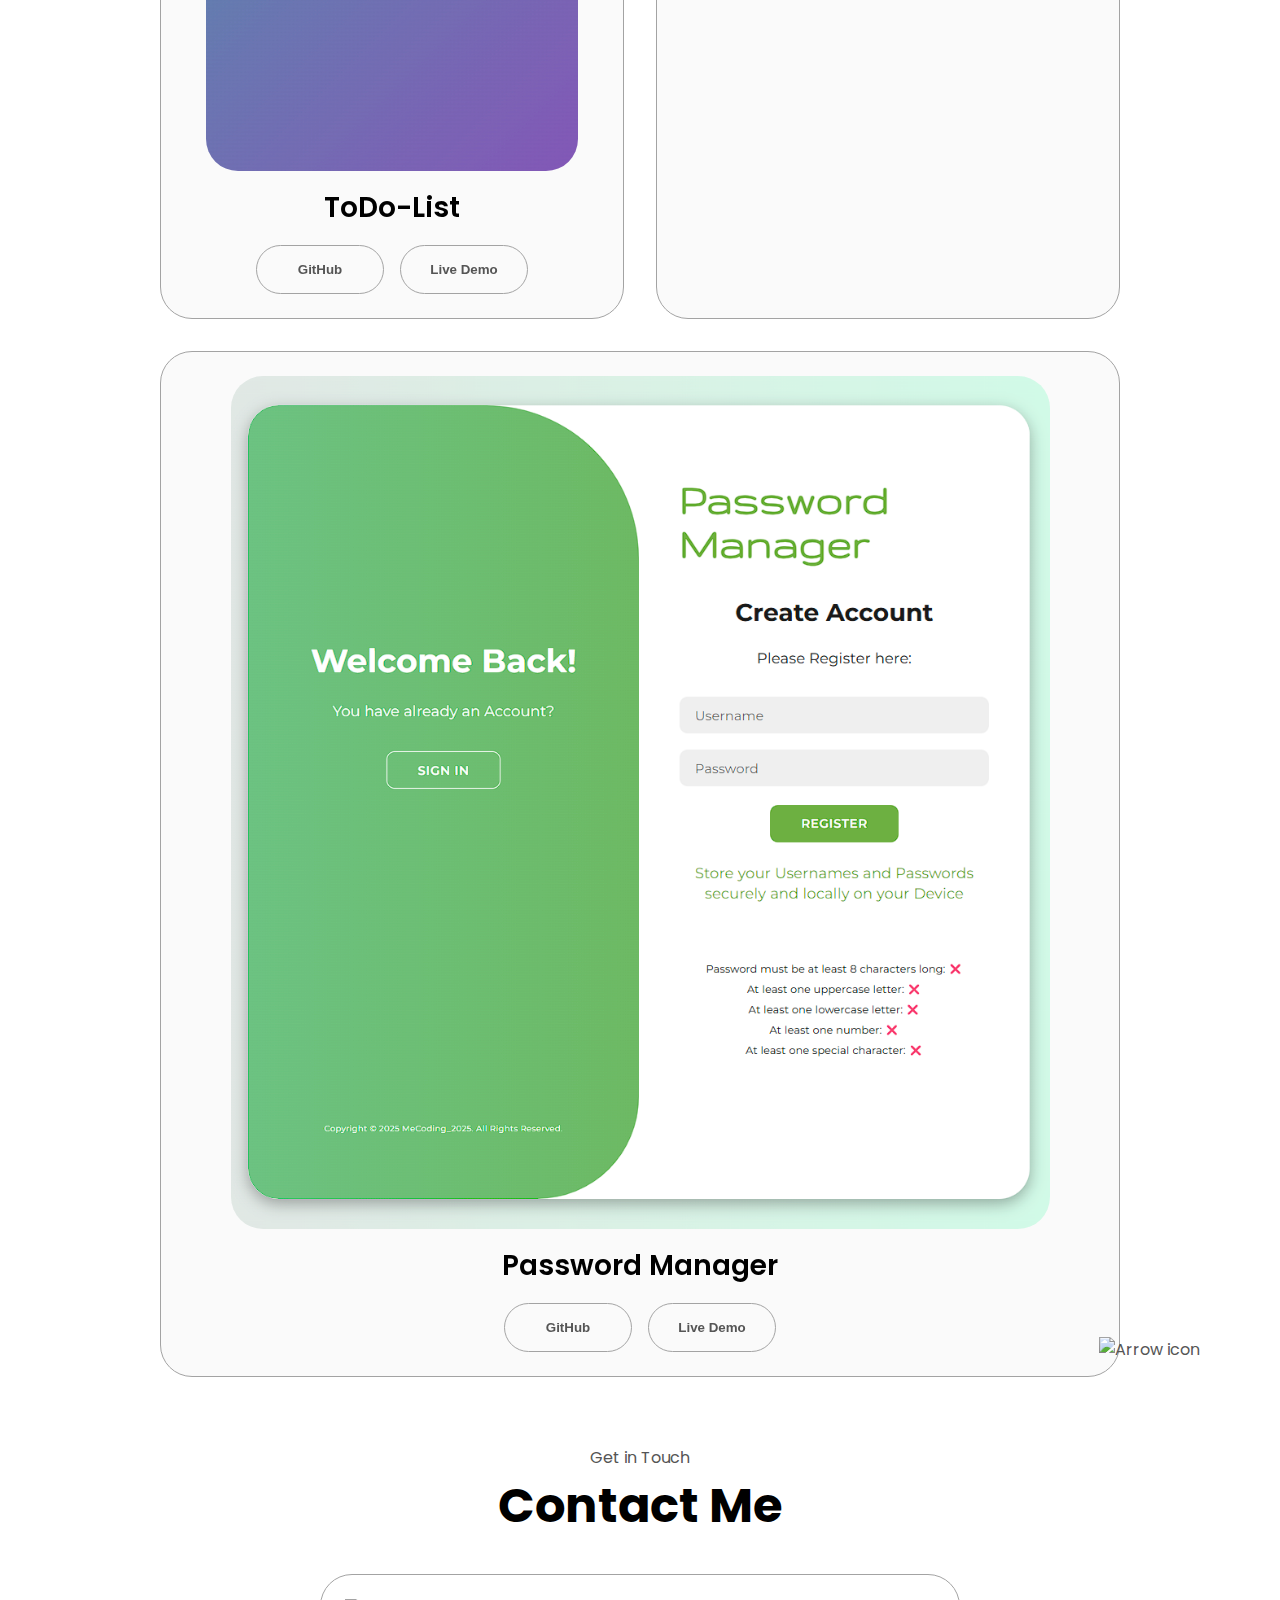
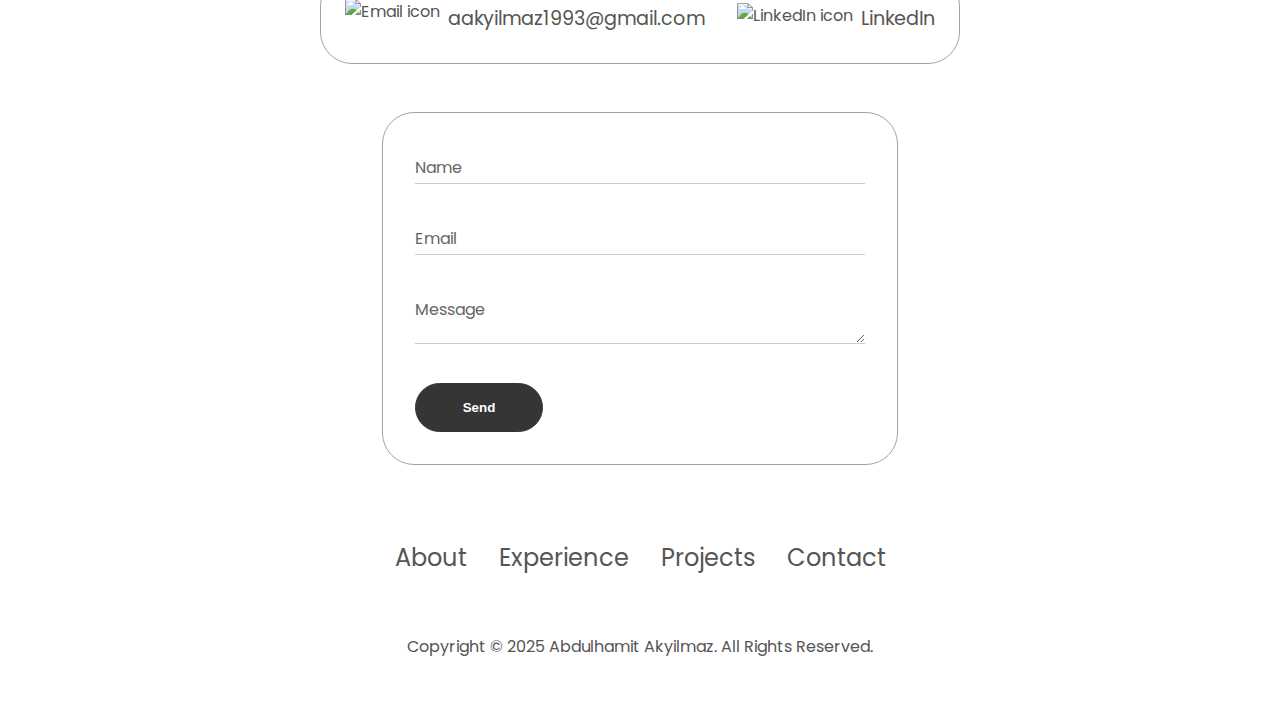
==== commit 6600e3e7: "updated index added: calculator file/ password manager file/ todolist file" ====
--- a/index.html
+++ b/index.html
@@ -131,7 +131,7 @@
                             <img src="./assets/checkmark.png" alt="Experience Icon" class="icon">
                             <div>
                                 <h3>JavaScript</h3>
-                                <p>Basic</p>
+                                <p>Intermediate</p>
                             </div>
                         </article>
                     </div>
@@ -188,24 +188,24 @@
                     <div class="article-container">
                         <img src="./assets/project-2.png" alt="Project 1" class="project-img">
                     </div>
-                    <h2 class="experience-sub-title project-title">Project Two</h2>
+                    <h2 class="experience-sub-title project-title">Calculator</h2>
                     <div class="btn-container">
                         <button class="btn btn-color-2 project-btn" 
-                        onclick="location.href='https://github.com/MeCoding2025'">GitHub</button>
-                        <button class="btn btn-color-2 project-btn" 
-                        onclick="location.href='https://github.com/MeCoding2025'">Live Demo</button>
+                        onclick="location.href='https://github.com/MeCoding2025/Project-Calculator'">GitHub</button>
+                        <button class="btn btn-color-2 project-btn" 
+                        onclick="location.href='./calculator/calculator.html'">Live Demo</button>
                     </div>
                 </div>
                 <div class="details-container color-container">
                     <div class="article-container">
                         <img src="./assets/project-3.png" alt="Project 1" class="project-img">
                     </div>
-                    <h2 class="experience-sub-title project-title">Project Three</h2>
+                    <h2 class="experience-sub-title project-title">Password Manager</h2>
                     <div class="btn-container">
                         <button class="btn btn-color-2 project-btn" 
-                        onclick="location.href='https://github.com/MeCoding2025'">GitHub</button>
-                        <button class="btn btn-color-2 project-btn" 
-                        onclick="location.href='https://github.com/MeCoding2025'">Live Demo</button>
+                        onclick="location.href='https://github.com/MeCoding2025/Project-Password-Manager'">GitHub</button>
+                        <button class="btn btn-color-2 project-btn" 
+                        onclick="location.href='./password_manager/password_manager.html'">Live Demo</button>
                     </div>
                 </div>
             </div>
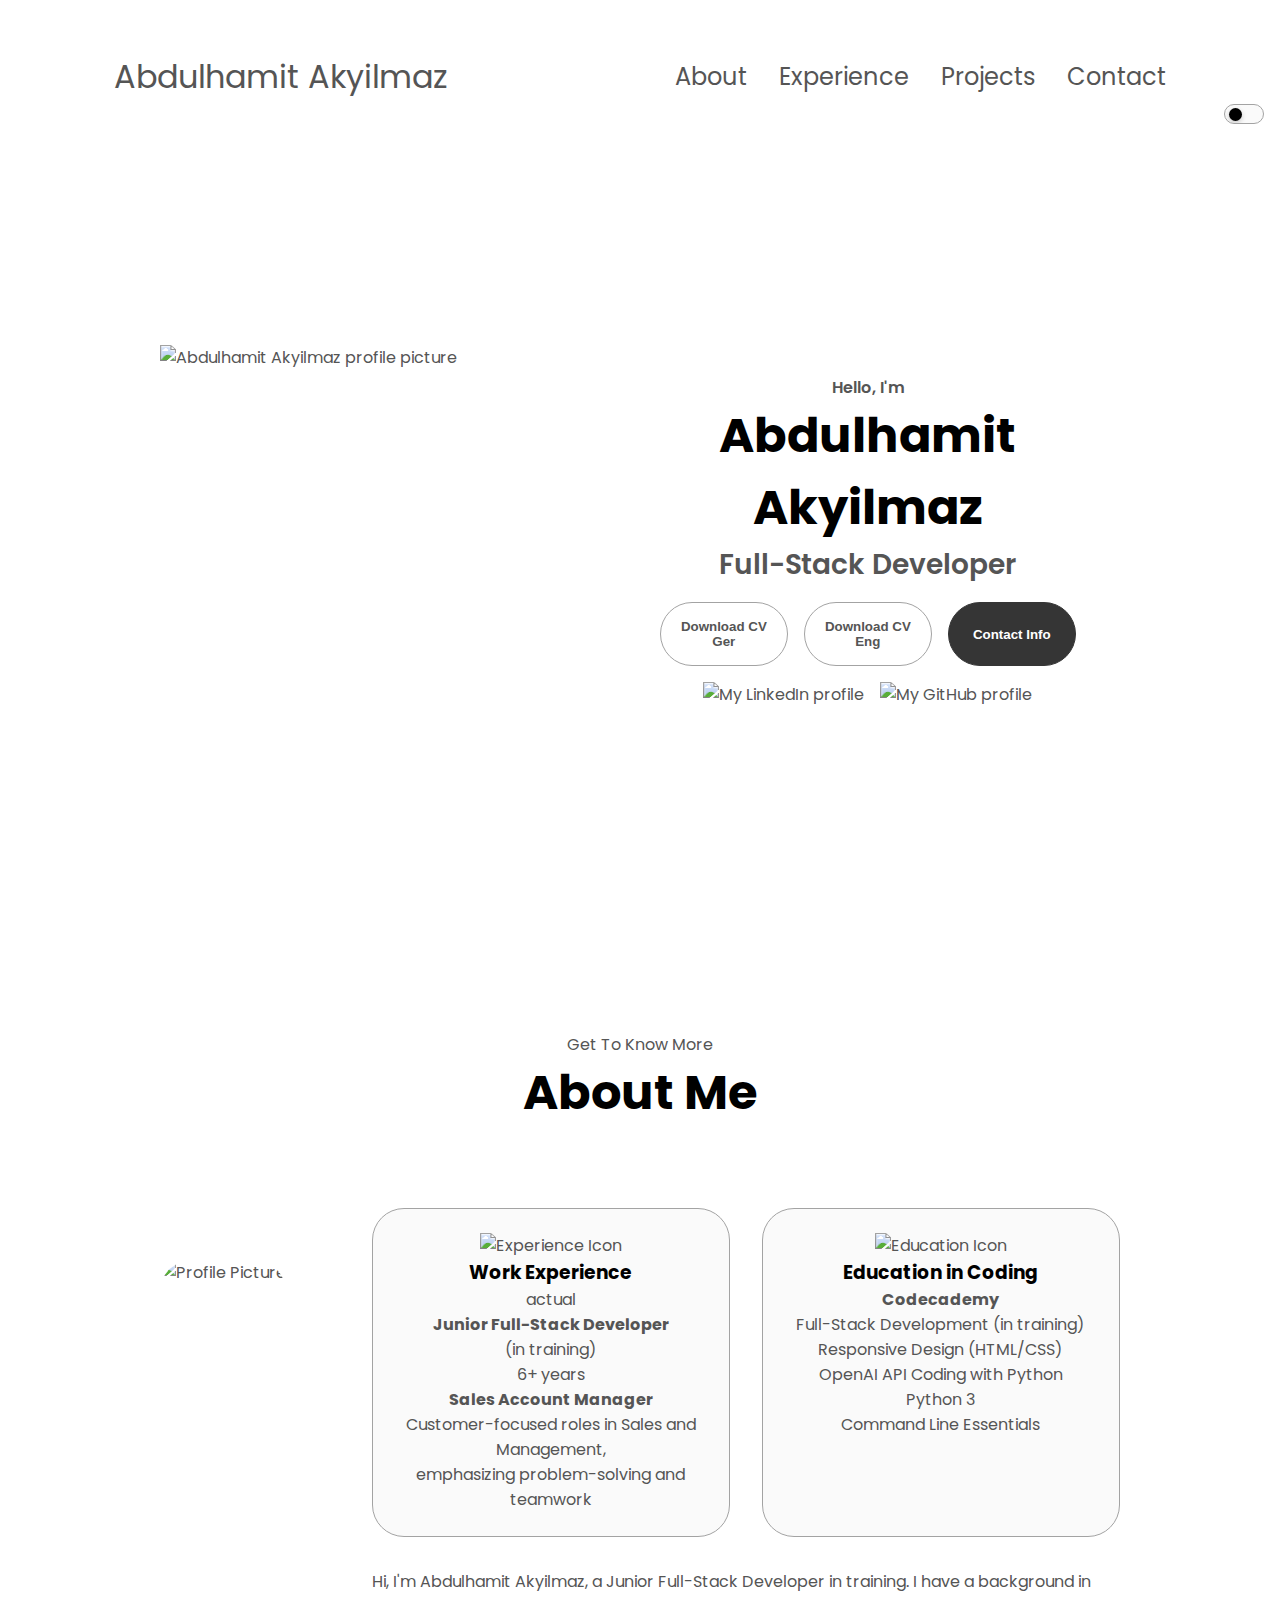
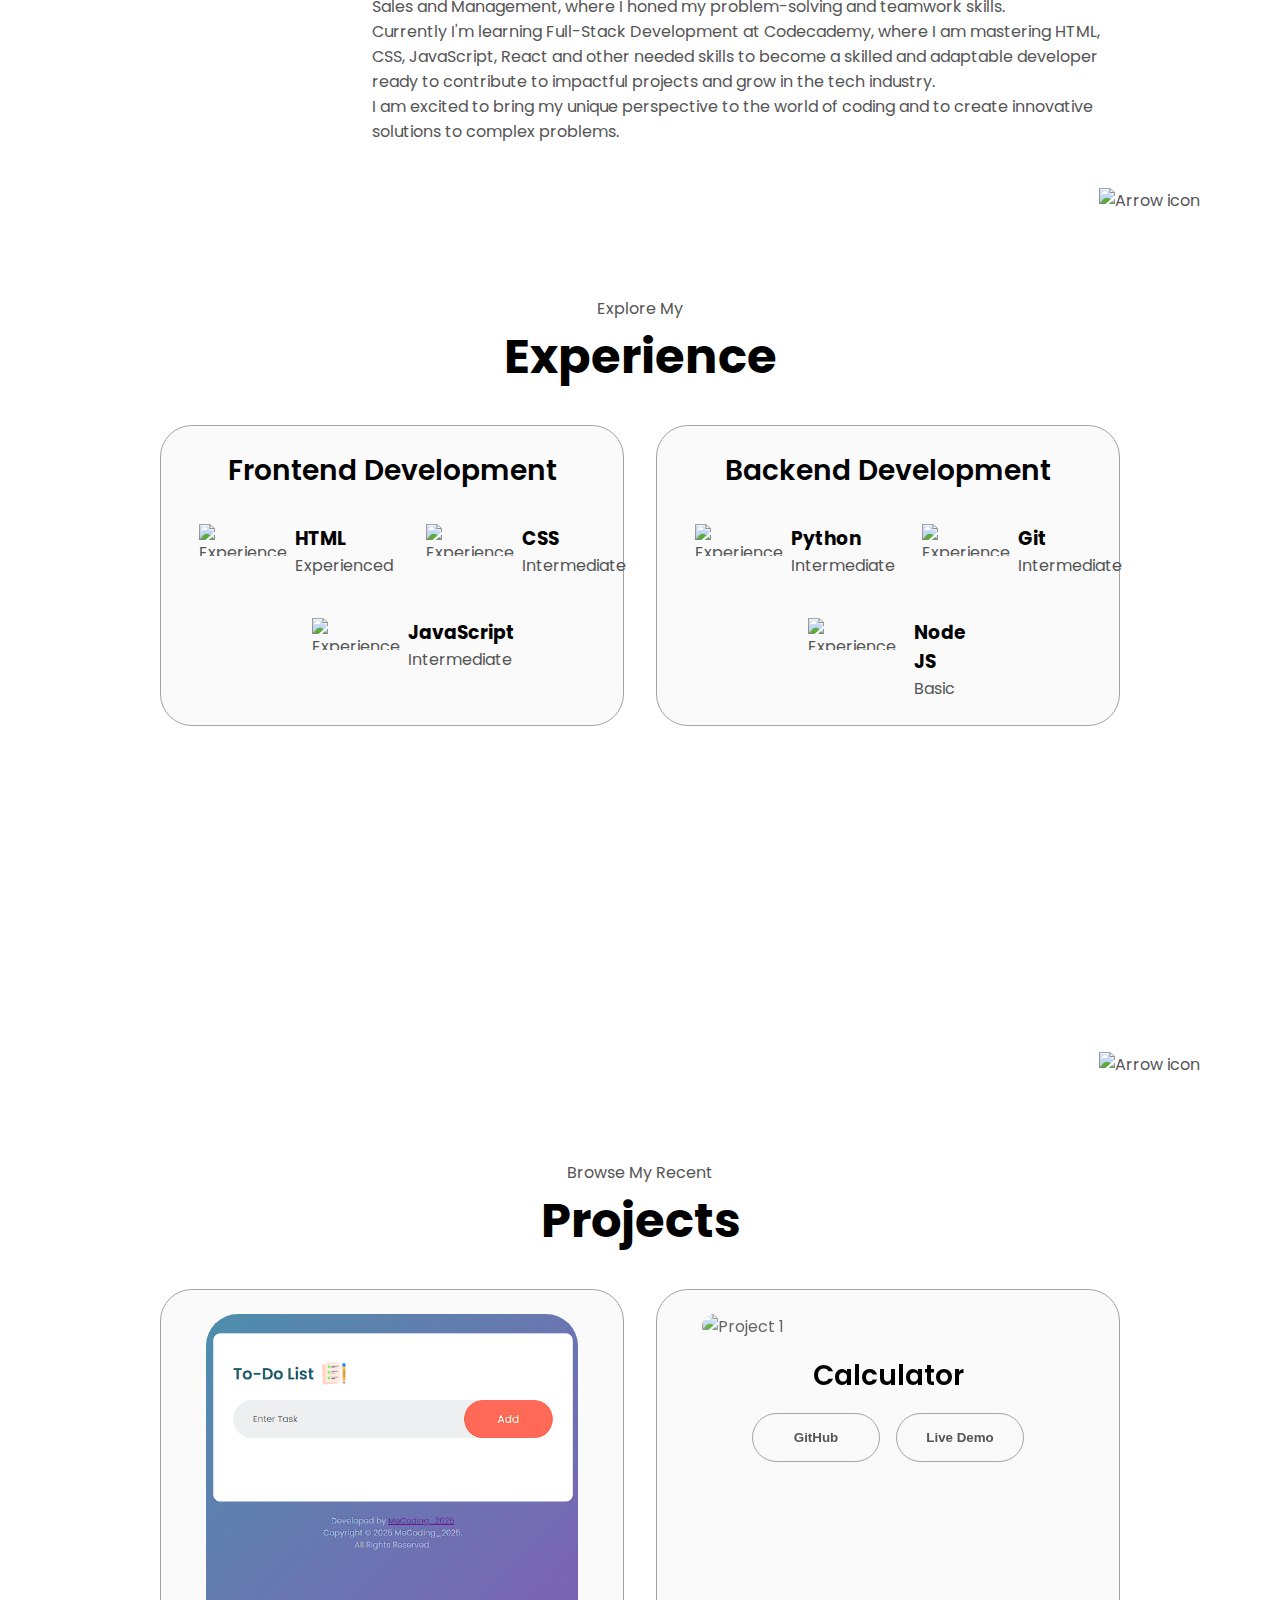
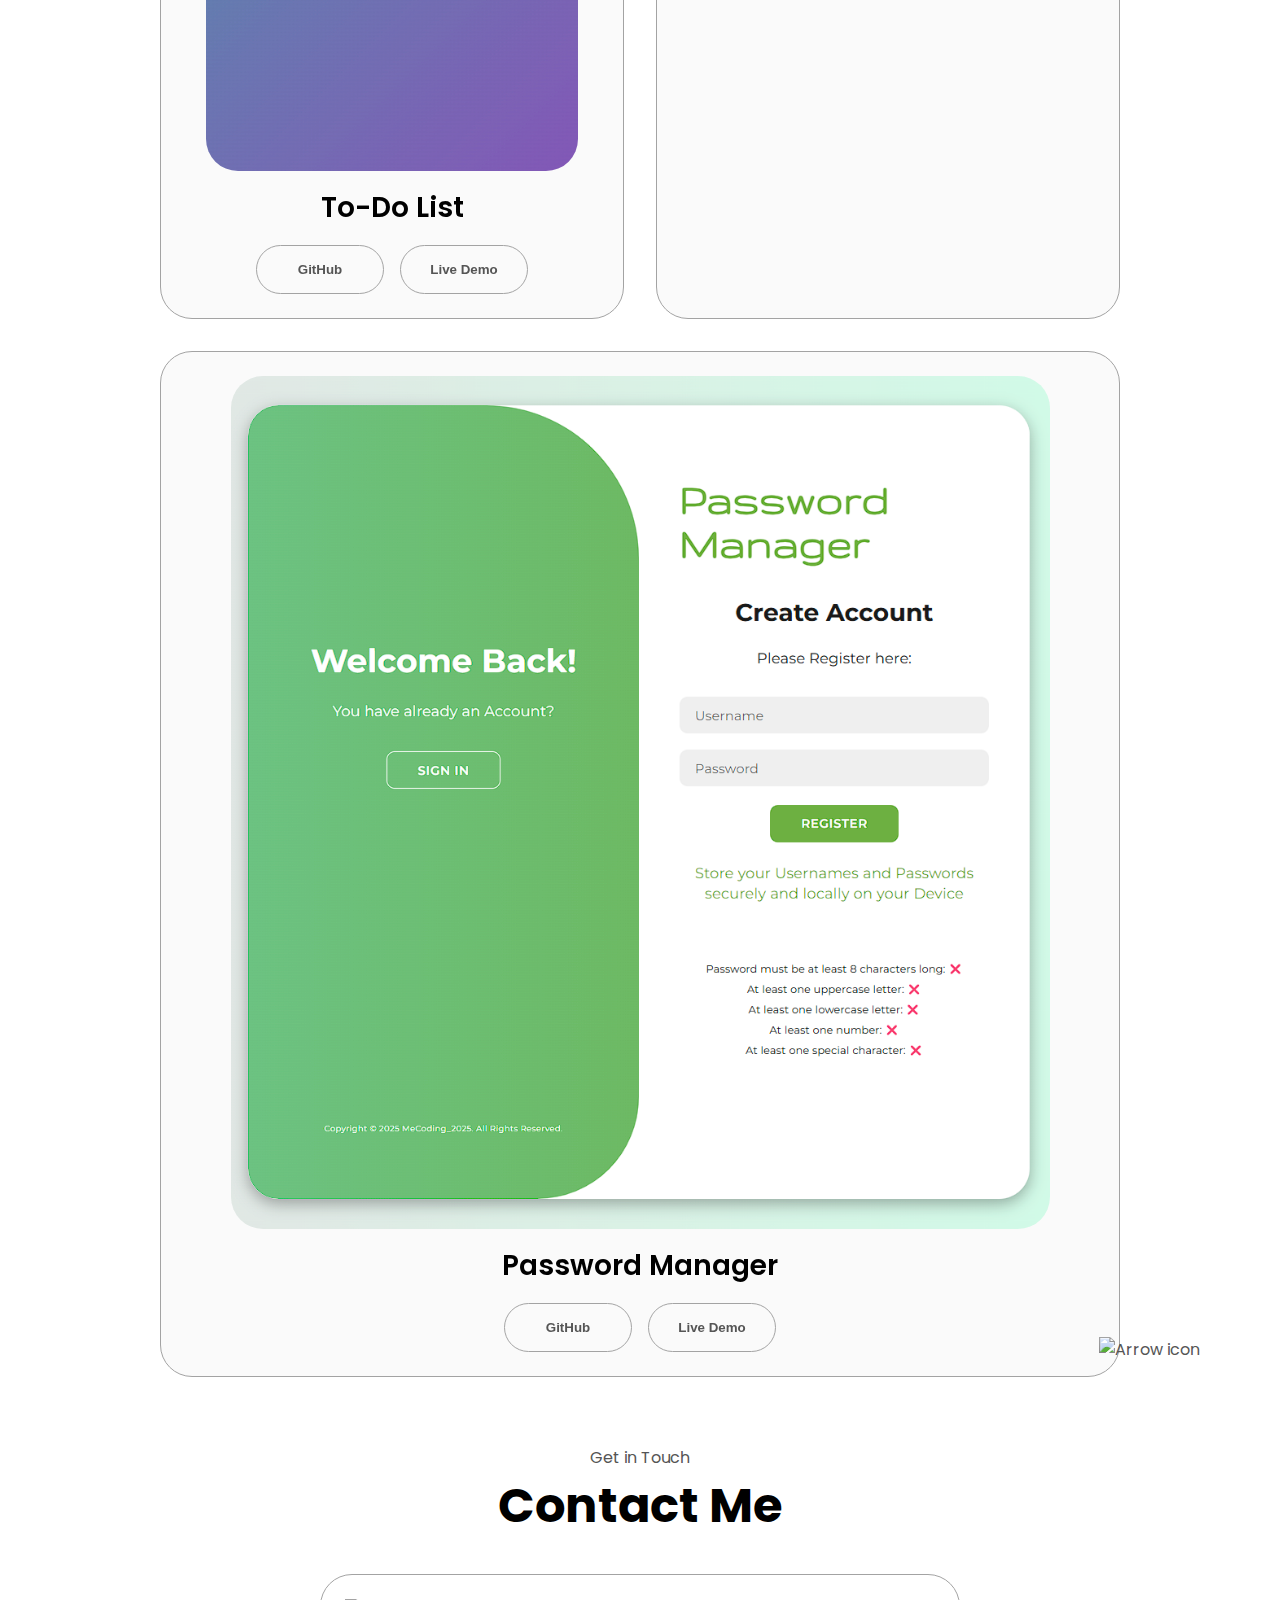
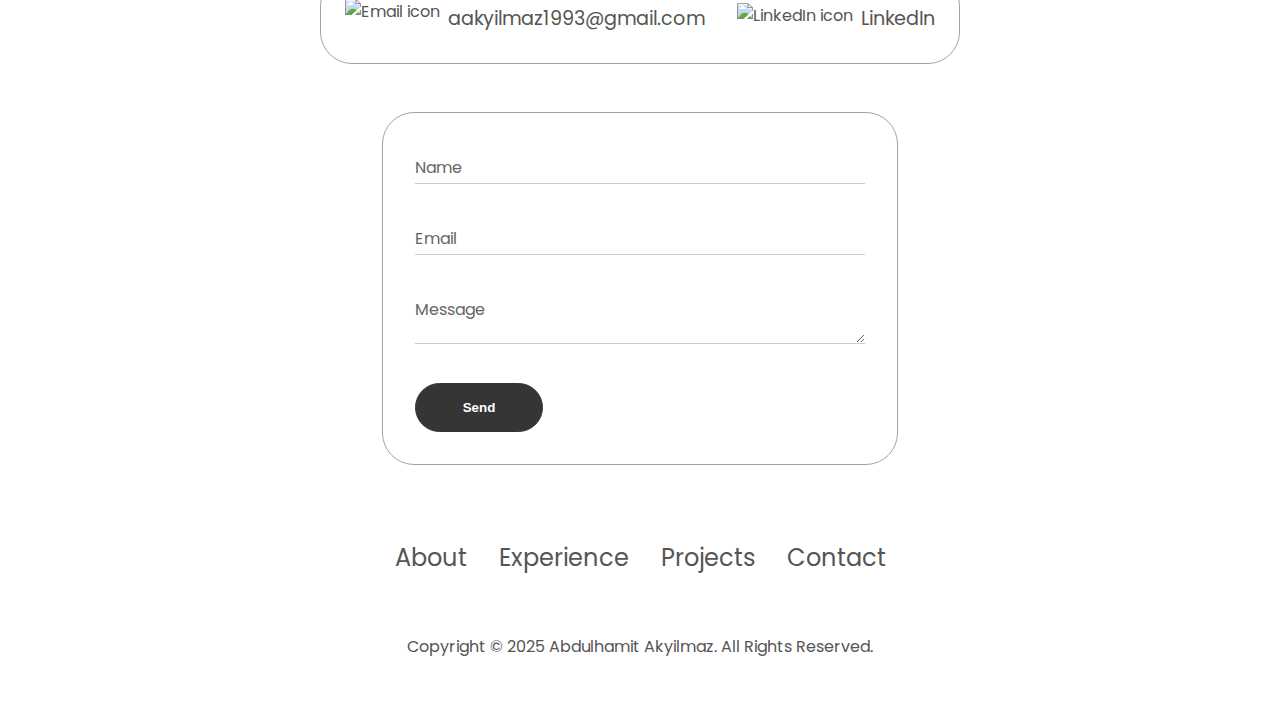
==== commit 71402b0f: "corrected text in index and script_pm.js" ====
--- a/index.html
+++ b/index.html
@@ -176,12 +176,12 @@
                     <div class="article-container">
                         <img src="./assets/project-1.png" alt="Project 1" class="project-img">
                     </div>
-                    <h2 class="experience-sub-title project-title">ToDo-List</h2>
+                    <h2 class="experience-sub-title project-title">To-Do List</h2>
                     <div class="btn-container">
                         <button class="btn btn-color-2 project-btn" 
                         onclick="location.href='https://github.com/MeCoding2025/ToDoList_Project'">GitHub</button>
                         <button class="btn btn-color-2 project-btn" 
-                        onclick="location.href='https://aakyilmaz-todolist.netlify.app/'">Live Demo</button>
+                        onclick="location.href='./todolist/todolist.html'">Live Demo</button>
                     </div>
                 </div>
                 <div class="details-container color-container">
